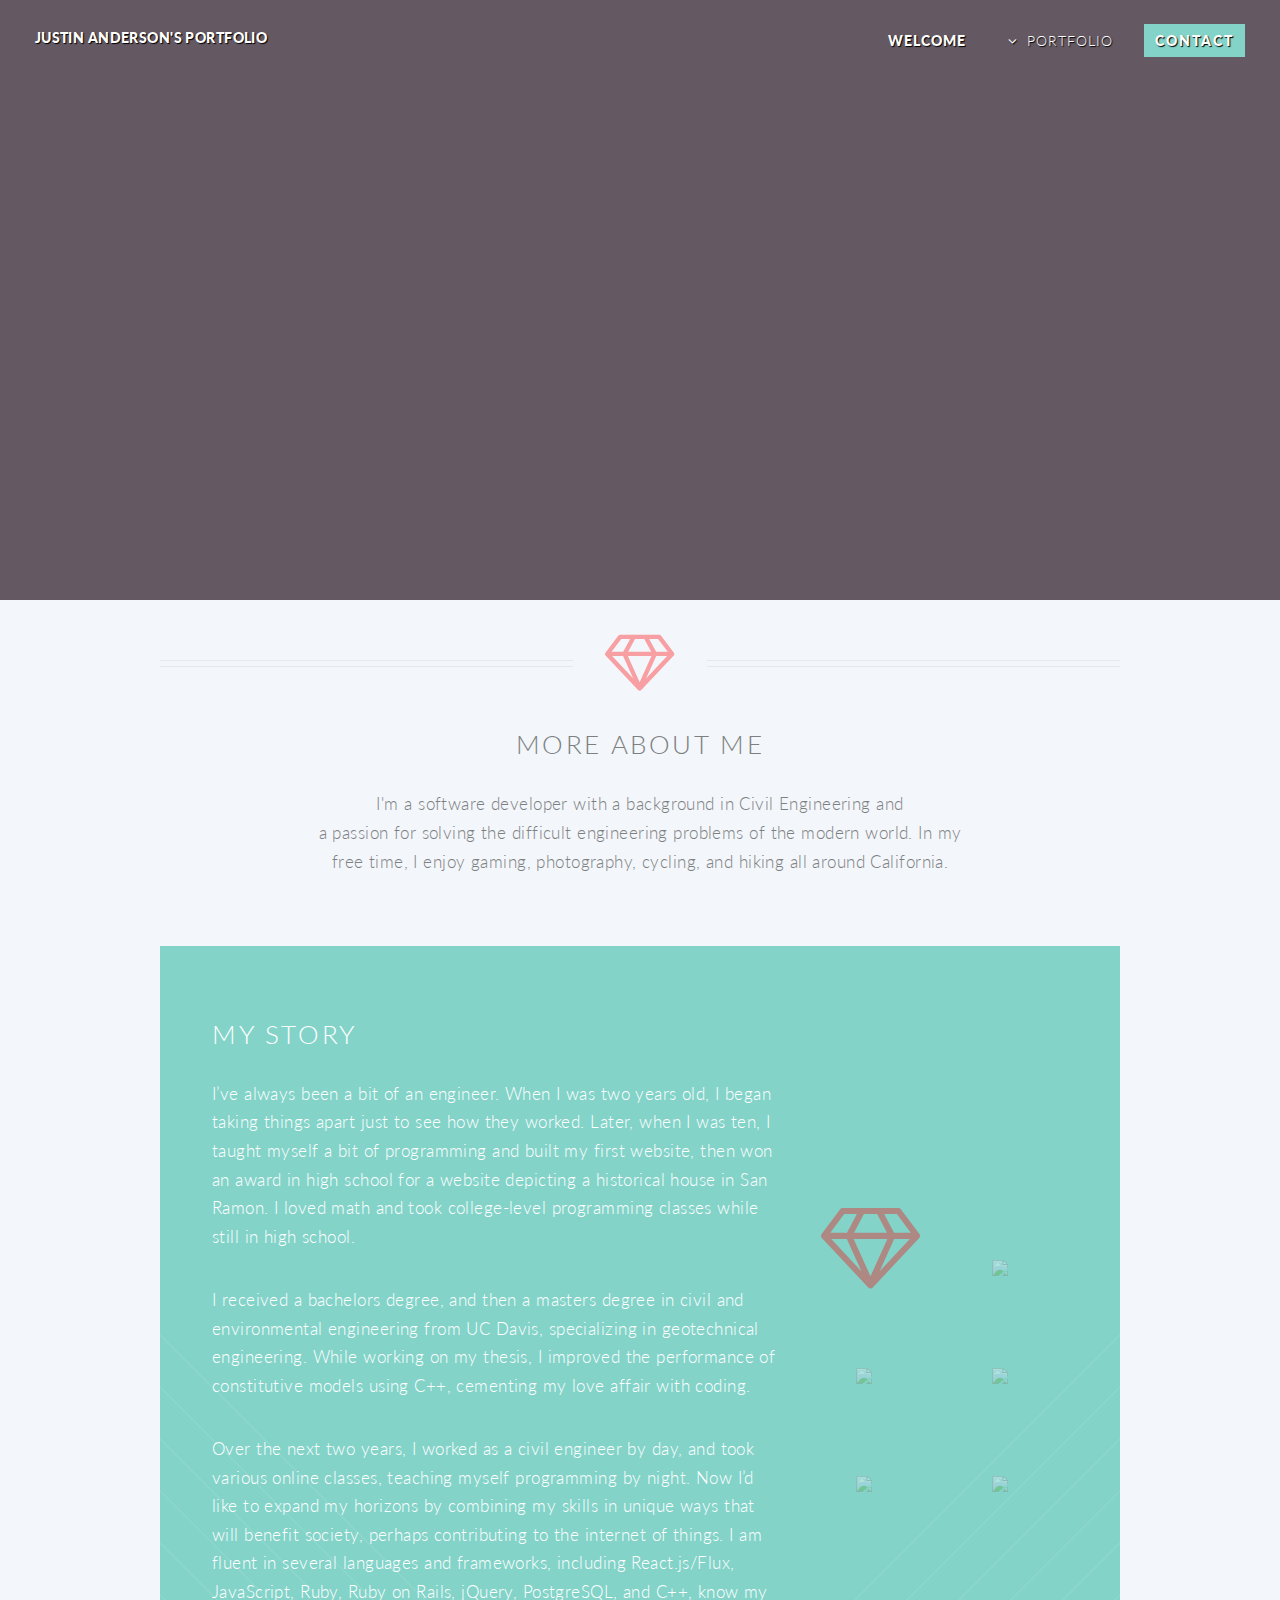
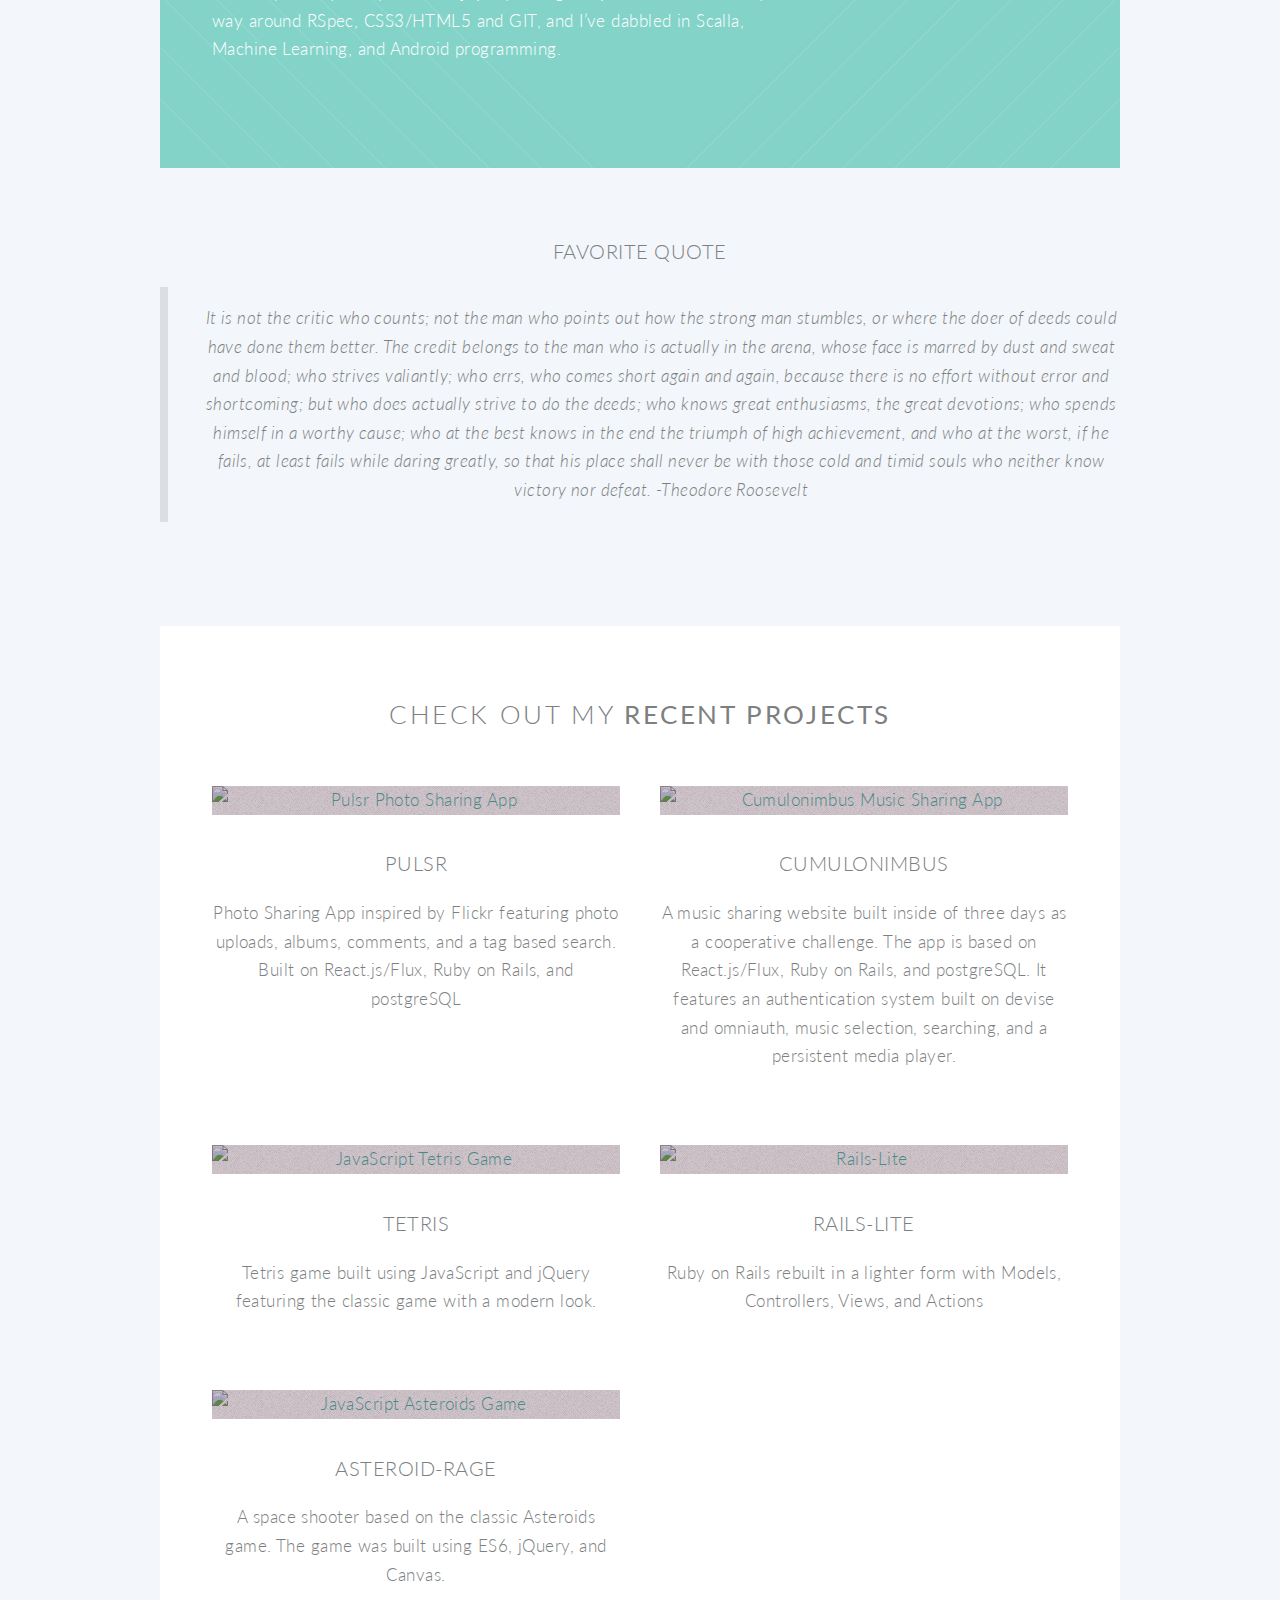
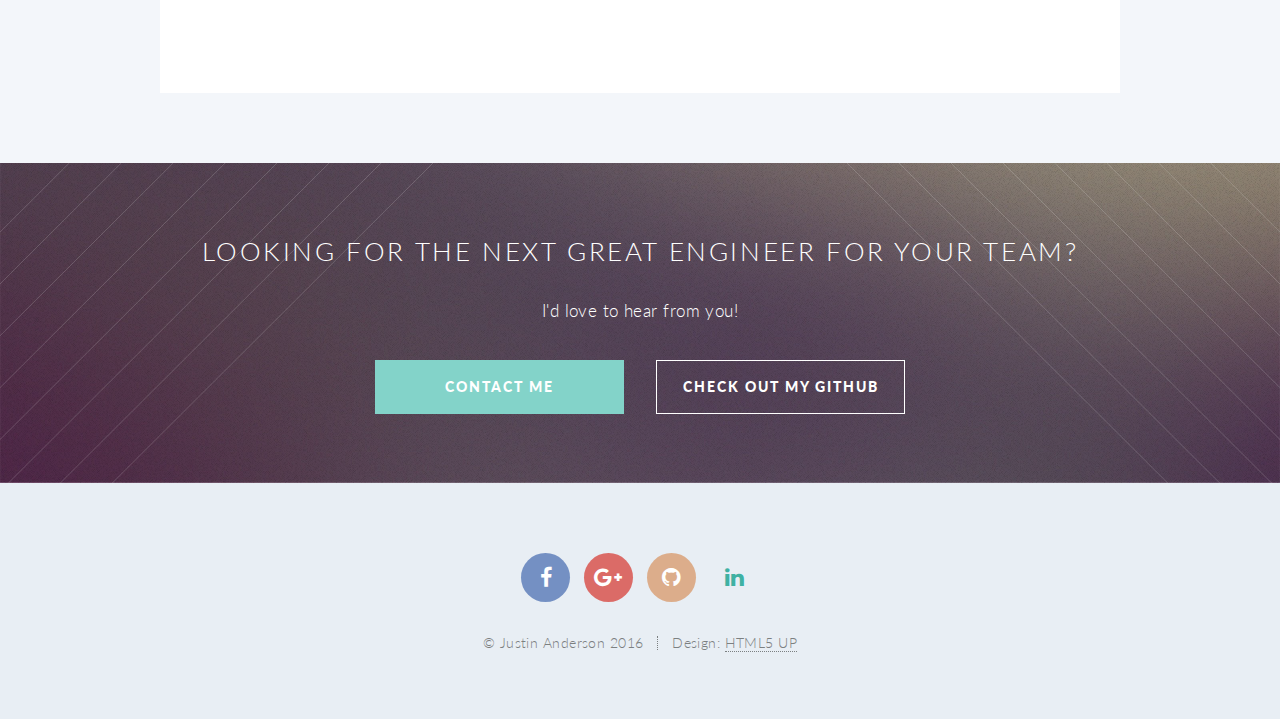
==== index.html @ 77f62515 "initial commit" ====
<!DOCTYPE HTML>
<!--
	Twenty by HTML5 UP
	html5up.net | @ajlkn
	Free for personal and commercial use under the CCA 3.0 license (html5up.net/license)
-->
<html>
	<head>
		<title>Justin Anderson's Portfolio</title>
		<meta charset="utf-8" />
		<meta name="viewport" content="width=device-width, initial-scale=1" />
		<!--[if lte IE 8]><script src="assets/js/ie/html5shiv.js"></script><![endif]-->
		<link rel="stylesheet" href="assets/css/main.css" />
		<!--[if lte IE 8]><link rel="stylesheet" href="assets/css/ie8.css" /><![endif]-->
		<!--[if lte IE 9]><link rel="stylesheet" href="assets/css/ie9.css" /><![endif]-->
	</head>
	<body class="index">
		<div id="page-wrapper">

			<!-- Header -->
				<header id="header" class="alt">
					<h1 id="logo"><a href="index.html">Justin Anderson's Portfolio</a></h1>
					<nav id="nav">
						<ul>
							<li class="current"><a href="index.html">Welcome</a></li>
							<li class="submenu">
								<a href="#">Portfolio</a>
								<ul>
									<li><a class="scrolly" href="#about-me">About Me</a></li>
									<li><a class="scrolly" href="#projects">My Projects</a></li>
								</ul>
							</li>
							<li><a href="contact.html" class="button special">Contact</a></li>
						</ul>
					</nav>
				</header>

			<!-- Banner -->
				<section id="banner">

					<!--
						".inner" is set up as an inline-block so it automatically expands
						in both directions to fit whatever's inside it. This means it won't
						automatically wrap lines, so be sure to use line breaks where
						appropriate (<br />).
					-->
					<div class="inner">

						<header>
							<h2>JUSTIN ANDERSON</h2>
						</header>
						<ul>
							<li>Software Developer</li>
							<li>Lifelong Learner and Explorer</li>
							<li>Curious Engineer</li>
						</ul>
						<footer>
							<ul class="buttons vertical">
								<li><a href="#about-me" class="button fit scrolly">About Me</a></li>
							</ul>
						</footer>

					</div>

				</section>

			<!-- Main -->
				<article id="about-me">

					<header class="special container">
						<span class="icon fa-diamond"></span>
						<h2>More About Me</h2>
						<p>I'm a software developer with a background in Civil Engineering and
						<br />
						a passion for solving the difficult engineering problems of the modern world. In my
						<br />
						free time, I enjoy gaming, photography, cycling, and hiking all around California.
					</header>

					<!-- One -->
						<section class="wrapper style2 container special-alt">
							<div class="row 50% story-container">
								<div class="8u 12u(narrower)">

									<header>
										<h2>My Story</h2>
									</header>
									<p>I’ve always been a bit of an engineer.  When I was two years old,
										I began taking things apart just to see how they worked.
										Later, when I was ten, I taught myself a bit of programming and built
										my first website, then won an award in high school for a website depicting a
										historical house in San Ramon.  I loved math and took college-level
										programming classes while still in high school.</p>
										<p>I received a bachelors degree, and then a masters degree in civil
										and environmental engineering from UC Davis, specializing in
										geotechnical engineering.  While working on my thesis, I improved
										the performance of constitutive models using C++, cementing
										my love affair with coding.</p>
										<p>Over the next two years, I worked as a civil engineer by day,
										and took various online classes, teaching myself programming by night.
										Now I’d like to expand my horizons by combining my skills in unique
										ways that will benefit society, perhaps contributing to the internet of things.
										I am fluent in several languages and frameworks, including React.js/Flux,
										JavaScript, Ruby, Ruby on Rails, jQuery, PostgreSQL, and C++, know my way around
										RSpec, CSS3/HTML5 and GIT, and I’ve dabbled in Scalla, Machine Learning, and
										Android programming.</p>

								</div>
								<div class="4u 12u(narrower) important(narrower)">

									<ul class="featured-icons">
										<li>
											<span class="icon-overlay"><p>Ruby</p></span>
											<span class="icon fa-diamond"><span class="label">Ruby</span></span></li>
										<li>
											<span class="icon-overlay"><p>Ruby on Rails</p></span>
											<span class="icon"><img class="ruby-on-rails" src="http://res.cloudinary.com/pulsr/image/upload/v1470074372/Personal%20Site/icon_rails.png"></span></span></li>
										<li>
											<span class="icon-overlay"><p>React</p></span>
											<span class="icon"><img class="ruby-on-rails" src="http://res.cloudinary.com/pulsr/image/upload/v1470075971/Personal%20Site/logo.svg"></span></span></li>
										<li>
											<span class="icon-overlay"><p>JavaScript</p></span>
											<span class="icon"><img class="ruby-on-rails" src="http://res.cloudinary.com/pulsr/image/upload/v1470075950/Personal%20Site/javascript-icon-59b52f096f36f476bbdfac982a25240583d483b1157b76771e59077025f62d38.png"></span></span></li>
										<li>
											<span class="icon-overlay"><p>jQuery</p></span>
											<span class="icon"><img class="ruby-on-rails" src="http://res.cloudinary.com/pulsr/image/upload/v1470075914/Personal%20Site/jquery-icon.png"></span></span></li>
											<li>
												<span class="icon-overlay"><p>postgreSQL</p></span>
												<span class="icon"><img class="ruby-on-rails" src="http://res.cloudinary.com/pulsr/image/upload/v1470075870/Personal%20Site/541006.gif"></span></span></li>
									</ul>

								</div>
							</div>
						</section>

					<!-- Two -->
						<section class="wrapper style1 container special">
							<div class="row">

									<section>
										<header>
											<h3>Favorite Quote</h3>
										</header>
										<blockquote>It is not the critic who counts; not the man who
											 points out how the strong man stumbles, or where the doer
											 of deeds could have done them better. The credit belongs
											 to the man who is actually in the arena, whose face is
											 marred by dust and sweat and blood; who strives valiantly;
											 who errs, who comes short again and again, because there
											 is no effort without error and shortcoming; but who does
											 actually strive to do the deeds; who knows great enthusiasms,
											 the great devotions; who spends himself in a worthy cause;
											 who at the best knows in the end the triumph of high achievement,
											 and who at the worst, if he fails, at least fails while
											 daring greatly, so that his place shall never be with those
											 cold and timid souls who neither know victory nor defeat.

											<cite>-Theodore Roosevelt</cite>
										</blockquote>

									</section>


							</div>
						</section>

					<!-- Three -->
						<section id="projects" class="wrapper style3 container special">

							<header class="major">
								<h2>Check out my <strong>recent projects</strong></h2>
							</header>

							<div class="row">
								<div class="6u 12u(narrower)">

									<section>
										<a href="http://pulsr.herokuapp.com/" class="image featured"><img src="http://res.cloudinary.com/pulsr/image/upload/c_scale,h_410/v1470076451/Personal%20Site/Screen_Shot_2016-08-01_at_11.32.45_AM.png" alt="Pulsr Photo Sharing App" /></a>
										<header>
											<h3>Pulsr</h3>
										</header>
										<p>Photo Sharing App inspired by Flickr featuring photo uploads, albums, comments, and a tag based search. Built on React.js/Flux, Ruby on Rails, and postgreSQL</p>
									</section>

								</div>
								<div class="6u 12u(narrower)">

									<section>
										<a href="http://www.cumulonimbus.tech/" class="image featured"><img src="http://res.cloudinary.com/pulsr/image/upload/c_scale,h_410/v1470078087/Personal%20Site/Screen_Shot_2016-08-01_at_12.00.11_PM.png" alt="Cumulonimbus Music Sharing App" /></a>
										<header>
											<h3>Cumulonimbus</h3>
										</header>
										<p>A music sharing website built inside of three days as a cooperative challenge.  The app is based on React.js/Flux, Ruby on Rails, and postgreSQL.  It features an authentication system built on devise and omniauth, music selection, searching, and a persistent media player.</p>
									</section>

								</div>

							</div>
							<div class="row">
								<div class="6u 12u(narrower)">

									<section>
										<a href="https://m2kanderson.github.io/Tetris/" class="image featured"><img src="http://res.cloudinary.com/pulsr/image/upload/c_scale,h_410/v1470076929/Personal%20Site/Screen_Shot_2016-08-01_at_11.41.10_AM.png" alt="JavaScript Tetris Game" /></a>
										<header>
											<h3>Tetris</h3>
										</header>
										<p>Tetris game built using JavaScript and jQuery featuring the classic game with a modern look.</p>
									</section>

								</div>
								<div class="6u 12u(narrower)">

									<section>
										<a href="https://github.com/M2kanderson/Rails-Lite" class="image featured"><img src="http://res.cloudinary.com/pulsr/image/upload/c_scale,h_410,w_620/v1473389525/Personal%20Site/Screen_Shot_2016-09-08_at_7.50.32_PM.png" alt="Rails-Lite" /></a>
										<header>
											<h3>Rails-Lite</h3>
										</header>
										<p>Ruby on Rails rebuilt in a lighter form with Models, Controllers, Views, and Actions</p>
									</section>

								</div>


							</div>

							<div class="row">

								<div class="6u 12u(narrower)">

									<section>
										<a href="https://m2kanderson.github.io/Asteroid-Rage" class="image featured"><img src="http://res.cloudinary.com/pulsr/image/upload/c_scale,h_410/v1473390303/Personal%20Site/asteroids.png" alt="JavaScript Asteroids Game" /></a>
										<header>
											<h3>Asteroid-Rage</h3>
										</header>
										<p>A space shooter based on the classic Asteroids game. The game was built using ES6, jQuery, and Canvas.</p>
									</section>

								</div>

							</div>

						</section>

				</article>

			<!-- CTA -->
				<section id="cta">

					<header>
						<h2>Looking for the next great engineer for your team?</h2>
						<p>I'd love to hear from you!</p>
					</header>
					<footer>
						<ul class="buttons">
							<li><a href="./contact.html" class="button special">Contact Me</a></li>
							<li><a href="https://github.com/M2kanderson" class="button">Check Out My Github</a></li>
						</ul>
					</footer>

				</section>

			<!-- Footer -->
				<footer id="footer">

					<ul class="icons">
						<!-- <li><a href="#" class="icon circle fa-twitter"><span class="label">Twitter</span></a></li> -->
						<li><a href="https://www.facebook.com/justin.anderson.3158652" class="icon circle fa-facebook"><span class="label">Facebook</span></a></li>
						<li><a href="https://plus.google.com/111737836846946745807" class="icon circle fa-google-plus"><span class="label">Google+</span></a></li>
						<li><a href="https://github.com/M2kanderson" class="icon circle fa-github"><span class="label">Github</span></a></li>
						<li><a href="https://www.linkedin.com/in/justin-anderson-ba312b76" class="icon circle fa-linkedin"><span class="label">LinkedIn</span></a></li>
					</ul>

					<ul class="copyright">
						<li>&copy; Justin Anderson 2016</li><li>Design: <a href="http://html5up.net">HTML5 UP</a></li>
					</ul>

				</footer>

		</div>

		<!-- Scripts -->
			<script src="assets/js/jquery.min.js"></script>
			<script src="assets/js/jquery.dropotron.min.js"></script>
			<script src="assets/js/jquery.scrolly.min.js"></script>
			<script src="assets/js/jquery.scrollgress.min.js"></script>
			<script src="assets/js/skel.min.js"></script>
			<script src="assets/js/util.js"></script>
			<!--[if lte IE 8]><script src="assets/js/ie/respond.min.js"></script><![endif]-->
			<script src="assets/js/main.js"></script>

	</body>
</html>
---- assets/css/main.css ----
@import url("font-awesome.min.css");
@import url("http://fonts.googleapis.com/css?family=Lato:300,400,900");

/*
	Twenty by HTML5 UP
	html5up.net | @ajlkn
	Free for personal and commercial use under the CCA 3.0 license (html5up.net/license)
*/

/* Reset */

	html, body, div, span, applet, object, iframe, h1, h2, h3, h4, h5, h6, p, blockquote, pre, a, abbr, acronym, address, big, cite, code, del, dfn, em, img, ins, kbd, q, s, samp, small, strike, strong, sub, sup, tt, var, b, u, i, center, dl, dt, dd, ol, ul, li, fieldset, form, label, legend, table, caption, tbody, tfoot, thead, tr, th, td, article, aside, canvas, details, embed, figure, figcaption, footer, header, hgroup, menu, nav, output, ruby, section, summary, time, mark, audio, video {
		margin: 0;
		padding: 0;
		border: 0;
		font-size: 100%;
		font: inherit;
		vertical-align: baseline;
	}

	article, aside, details, figcaption, figure, footer, header, hgroup, menu, nav, section {
		display: block;
	}

	body {
		line-height: 1;
	}

	ol, ul {
		list-style: none;
	}

	blockquote, q {
		quotes: none;
	}

	blockquote:before, blockquote:after, q:before, q:after {
		content: '';
		content: none;
	}

	table {
		border-collapse: collapse;
		border-spacing: 0;
	}

	body {
		-webkit-text-size-adjust: none;
	}

/* Box Model */

	*, *:before, *:after {
		-moz-box-sizing: border-box;
		-webkit-box-sizing: border-box;
		box-sizing: border-box;
	}

/* Containers */

	.container {
		margin-left: auto;
		margin-right: auto;
	}

	.container.\31 25\25 {
		width: 100%;
		max-width: 1750px;
		min-width: 1400px;
	}

	.container.\37 5\25 {
		width: 1050px;
	}

	.container.\35 0\25 {
		width: 700px;
	}

	.container.\32 5\25 {
		width: 350px;
	}

	.container {
		width: 1400px;
	}

	.story-container{
		display: flex;
		align-items: center;
	}

	@media screen and (max-width: 1680px) {

		.container.\31 25\25 {
			width: 100%;
			max-width: 1500px;
			min-width: 1200px;
		}

		.container.\37 5\25 {
			width: 900px;
		}

		.container.\35 0\25 {
			width: 600px;
		}

		.container.\32 5\25 {
			width: 300px;
		}

		.container {
			width: 1200px;
		}

	}

	@media screen and (max-width: 1280px) {

		.container.\31 25\25 {
			width: 100%;
			max-width: 1200px;
			min-width: 960px;
		}

		.container.\37 5\25 {
			width: 720px;
		}

		.container.\35 0\25 {
			width: 480px;
		}

		.container.\32 5\25 {
			width: 240px;
		}

		.container {
			width: 960px;
		}

	}

	@media screen and (max-width: 980px) {

		.container.\31 25\25 {
			width: 100%;
			max-width: 118.75%;
			min-width: 95%;
		}

		.container.\37 5\25 {
			width: 71.25%;
		}

		.container.\35 0\25 {
			width: 47.5%;
		}

		.container.\32 5\25 {
			width: 23.75%;
		}

		.container {
			width: 95%;
		}

	}

	@media screen and (max-width: 840px) {

		.container.\31 25\25 {
			width: 100%;
			max-width: 118.75%;
			min-width: 95%;
		}

		.container.\37 5\25 {
			width: 71.25%;
		}

		.container.\35 0\25 {
			width: 47.5%;
		}

		.container.\32 5\25 {
			width: 23.75%;
		}

		.container {
			width: 95% !important;
		}

		.story-container{
			display: block;
		}

	}

	@media screen and (max-width: 736px) {

		.container.\31 25\25 {
			width: 100%;
			max-width: 125%;
			min-width: 100%;
		}

		.container.\37 5\25 {
			width: 75%;
		}

		.container.\35 0\25 {
			width: 50%;
		}

		.container.\32 5\25 {
			width: 25%;
		}

		.container {
			width: 100% !important;
		}
		.story-container{
			display: block;
		}

	}

/* Grid */

	.row {
		border-bottom: solid 1px transparent;
		-moz-box-sizing: border-box;
		-webkit-box-sizing: border-box;
		box-sizing: border-box;
	}

	.row > * {
		float: left;
		-moz-box-sizing: border-box;
		-webkit-box-sizing: border-box;
		box-sizing: border-box;
	}

	.row:after, .row:before {
		content: '';
		display: block;
		clear: both;
		height: 0;
	}

	.row.uniform > * > :first-child {
		margin-top: 0;
	}

	.row.uniform > * > :last-child {
		margin-bottom: 0;
	}

	.row.\30 \25 > * {
		padding: 0px 0 0 0px;
	}

	.row.\30 \25 {
		margin: 0px 0 -1px 0px;
	}

	.row.uniform.\30 \25 > * {
		padding: 0px 0 0 0px;
	}

	.row.uniform.\30 \25 {
		margin: 0px 0 -1px 0px;
	}

	.row > * {
		padding: 50px 0 0 50px;
	}

	.row {
		margin: -50px 0 -1px -50px;
	}

	.row.uniform > * {
		padding: 50px 0 0 50px;
	}

	.row.uniform {
		margin: -50px 0 -1px -50px;
	}

	.row.\32 00\25 > * {
		padding: 100px 0 0 100px;
	}

	.row.\32 00\25 {
		margin: -100px 0 -1px -100px;
	}

	.row.uniform.\32 00\25 > * {
		padding: 100px 0 0 100px;
	}

	.row.uniform.\32 00\25 {
		margin: -100px 0 -1px -100px;
	}

	.row.\31 50\25 > * {
		padding: 75px 0 0 75px;
	}

	.row.\31 50\25 {
		margin: -75px 0 -1px -75px;
	}

	.row.uniform.\31 50\25 > * {
		padding: 75px 0 0 75px;
	}

	.row.uniform.\31 50\25 {
		margin: -75px 0 -1px -75px;
	}

	.row.\35 0\25 > * {
		padding: 25px 0 0 25px;
	}

	.row.\35 0\25 {
		margin: -25px 0 -1px -25px;
	}

	.row.uniform.\35 0\25 > * {
		padding: 25px 0 0 25px;
	}

	.row.uniform.\35 0\25 {
		margin: -25px 0 -1px -25px;
	}

	.row.\32 5\25 > * {
		padding: 12.5px 0 0 12.5px;
	}

	.row.\32 5\25 {
		margin: -12.5px 0 -1px -12.5px;
	}

	.row.uniform.\32 5\25 > * {
		padding: 12.5px 0 0 12.5px;
	}

	.row.uniform.\32 5\25 {
		margin: -12.5px 0 -1px -12.5px;
	}

	.\31 2u, .\31 2u\24 {
		width: 100%;
		clear: none;
		margin-left: 0;
	}

	.\31 1u, .\31 1u\24 {
		width: 91.6666666667%;
		clear: none;
		margin-left: 0;
	}

	.\31 0u, .\31 0u\24 {
		width: 83.3333333333%;
		clear: none;
		margin-left: 0;
	}

	.\39 u, .\39 u\24 {
		width: 75%;
		clear: none;
		margin-left: 0;
	}

	.\38 u, .\38 u\24 {
		width: 66.6666666667%;
		clear: none;
		margin-left: 0;
	}

	.\37 u, .\37 u\24 {
		width: 58.3333333333%;
		clear: none;
		margin-left: 0;
	}

	.\36 u, .\36 u\24 {
		width: 50%;
		clear: none;
		margin-left: 0;
	}

	.\35 u, .\35 u\24 {
		width: 41.6666666667%;
		clear: none;
		margin-left: 0;
	}

	.\34 u, .\34 u\24 {
		width: 33.3333333333%;
		clear: none;
		margin-left: 0;
	}

	.\33 u, .\33 u\24 {
		width: 25%;
		clear: none;
		margin-left: 0;
	}

	.\32 u, .\32 u\24 {
		width: 16.6666666667%;
		clear: none;
		margin-left: 0;
	}

	.\31 u, .\31 u\24 {
		width: 8.3333333333%;
		clear: none;
		margin-left: 0;
	}

	.\31 2u\24 + *,
	.\31 1u\24 + *,
	.\31 0u\24 + *,
	.\39 u\24 + *,
	.\38 u\24 + *,
	.\37 u\24 + *,
	.\36 u\24 + *,
	.\35 u\24 + *,
	.\34 u\24 + *,
	.\33 u\24 + *,
	.\32 u\24 + *,
	.\31 u\24 + * {
		clear: left;
	}

	.\-11u {
		margin-left: 91.66667%;
	}

	.\-10u {
		margin-left: 83.33333%;
	}

	.\-9u {
		margin-left: 75%;
	}

	.\-8u {
		margin-left: 66.66667%;
	}

	.\-7u {
		margin-left: 58.33333%;
	}

	.\-6u {
		margin-left: 50%;
	}

	.\-5u {
		margin-left: 41.66667%;
	}

	.\-4u {
		margin-left: 33.33333%;
	}

	.\-3u {
		margin-left: 25%;
	}

	.\-2u {
		margin-left: 16.66667%;
	}

	.\-1u {
		margin-left: 8.33333%;
	}

	@media screen and (max-width: 1680px) {

		.row > * {
			padding: 40px 0 0 40px;
		}

		.row {
			margin: -40px 0 -1px -40px;
		}

		.row.uniform > * {
			padding: 40px 0 0 40px;
		}

		.row.uniform {
			margin: -40px 0 -1px -40px;
		}

		.row.\32 00\25 > * {
			padding: 80px 0 0 80px;
		}

		.row.\32 00\25 {
			margin: -80px 0 -1px -80px;
		}

		.row.uniform.\32 00\25 > * {
			padding: 80px 0 0 80px;
		}

		.row.uniform.\32 00\25 {
			margin: -80px 0 -1px -80px;
		}

		.row.\31 50\25 > * {
			padding: 60px 0 0 60px;
		}

		.row.\31 50\25 {
			margin: -60px 0 -1px -60px;
		}

		.row.uniform.\31 50\25 > * {
			padding: 60px 0 0 60px;
		}

		.row.uniform.\31 50\25 {
			margin: -60px 0 -1px -60px;
		}

		.row.\35 0\25 > * {
			padding: 20px 0 0 20px;
		}

		.row.\35 0\25 {
			margin: -20px 0 -1px -20px;
		}

		.row.uniform.\35 0\25 > * {
			padding: 20px 0 0 20px;
		}

		.row.uniform.\35 0\25 {
			margin: -20px 0 -1px -20px;
		}

		.row.\32 5\25 > * {
			padding: 10px 0 0 10px;
		}

		.row.\32 5\25 {
			margin: -10px 0 -1px -10px;
		}

		.row.uniform.\32 5\25 > * {
			padding: 10px 0 0 10px;
		}

		.row.uniform.\32 5\25 {
			margin: -10px 0 -1px -10px;
		}

		.\31 2u\28wide\29, .\31 2u\24\28wide\29 {
			width: 100%;
			clear: none;
			margin-left: 0;
		}

		.\31 1u\28wide\29, .\31 1u\24\28wide\29 {
			width: 91.6666666667%;
			clear: none;
			margin-left: 0;
		}

		.\31 0u\28wide\29, .\31 0u\24\28wide\29 {
			width: 83.3333333333%;
			clear: none;
			margin-left: 0;
		}

		.\39 u\28wide\29, .\39 u\24\28wide\29 {
			width: 75%;
			clear: none;
			margin-left: 0;
		}

		.\38 u\28wide\29, .\38 u\24\28wide\29 {
			width: 66.6666666667%;
			clear: none;
			margin-left: 0;
		}

		.\37 u\28wide\29, .\37 u\24\28wide\29 {
			width: 58.3333333333%;
			clear: none;
			margin-left: 0;
		}

		.\36 u\28wide\29, .\36 u\24\28wide\29 {
			width: 50%;
			clear: none;
			margin-left: 0;
		}

		.\35 u\28wide\29, .\35 u\24\28wide\29 {
			width: 41.6666666667%;
			clear: none;
			margin-left: 0;
		}

		.\34 u\28wide\29, .\34 u\24\28wide\29 {
			width: 33.3333333333%;
			clear: none;
			margin-left: 0;
		}

		.\33 u\28wide\29, .\33 u\24\28wide\29 {
			width: 25%;
			clear: none;
			margin-left: 0;
		}

		.\32 u\28wide\29, .\32 u\24\28wide\29 {
			width: 16.6666666667%;
			clear: none;
			margin-left: 0;
		}

		.\31 u\28wide\29, .\31 u\24\28wide\29 {
			width: 8.3333333333%;
			clear: none;
			margin-left: 0;
		}

		.\31 2u\24\28wide\29 + *,
		.\31 1u\24\28wide\29 + *,
		.\31 0u\24\28wide\29 + *,
		.\39 u\24\28wide\29 + *,
		.\38 u\24\28wide\29 + *,
		.\37 u\24\28wide\29 + *,
		.\36 u\24\28wide\29 + *,
		.\35 u\24\28wide\29 + *,
		.\34 u\24\28wide\29 + *,
		.\33 u\24\28wide\29 + *,
		.\32 u\24\28wide\29 + *,
		.\31 u\24\28wide\29 + * {
			clear: left;
		}

		.\-11u\28wide\29 {
			margin-left: 91.66667%;
		}

		.\-10u\28wide\29 {
			margin-left: 83.33333%;
		}

		.\-9u\28wide\29 {
			margin-left: 75%;
		}

		.\-8u\28wide\29 {
			margin-left: 66.66667%;
		}

		.\-7u\28wide\29 {
			margin-left: 58.33333%;
		}

		.\-6u\28wide\29 {
			margin-left: 50%;
		}

		.\-5u\28wide\29 {
			margin-left: 41.66667%;
		}

		.\-4u\28wide\29 {
			margin-left: 33.33333%;
		}

		.\-3u\28wide\29 {
			margin-left: 25%;
		}

		.\-2u\28wide\29 {
			margin-left: 16.66667%;
		}

		.\-1u\28wide\29 {
			margin-left: 8.33333%;
		}

	}

	@media screen and (max-width: 1280px) {

		.row > * {
			padding: 40px 0 0 40px;
		}

		.row {
			margin: -40px 0 -1px -40px;
		}

		.row.uniform > * {
			padding: 40px 0 0 40px;
		}

		.row.uniform {
			margin: -40px 0 -1px -40px;
		}

		.row.\32 00\25 > * {
			padding: 80px 0 0 80px;
		}

		.row.\32 00\25 {
			margin: -80px 0 -1px -80px;
		}

		.row.uniform.\32 00\25 > * {
			padding: 80px 0 0 80px;
		}

		.row.uniform.\32 00\25 {
			margin: -80px 0 -1px -80px;
		}

		.row.\31 50\25 > * {
			padding: 60px 0 0 60px;
		}

		.row.\31 50\25 {
			margin: -60px 0 -1px -60px;
		}

		.row.uniform.\31 50\25 > * {
			padding: 60px 0 0 60px;
		}

		.row.uniform.\31 50\25 {
			margin: -60px 0 -1px -60px;
		}

		.row.\35 0\25 > * {
			padding: 20px 0 0 20px;
		}

		.row.\35 0\25 {
			margin: -20px 0 -1px -20px;
		}

		.row.uniform.\35 0\25 > * {
			padding: 20px 0 0 20px;
		}

		.row.uniform.\35 0\25 {
			margin: -20px 0 -1px -20px;
		}

		.row.\32 5\25 > * {
			padding: 10px 0 0 10px;
		}

		.row.\32 5\25 {
			margin: -10px 0 -1px -10px;
		}

		.row.uniform.\32 5\25 > * {
			padding: 10px 0 0 10px;
		}

		.row.uniform.\32 5\25 {
			margin: -10px 0 -1px -10px;
		}

		.\31 2u\28normal\29, .\31 2u\24\28normal\29 {
			width: 100%;
			clear: none;
			margin-left: 0;
		}

		.\31 1u\28normal\29, .\31 1u\24\28normal\29 {
			width: 91.6666666667%;
			clear: none;
			margin-left: 0;
		}

		.\31 0u\28normal\29, .\31 0u\24\28normal\29 {
			width: 83.3333333333%;
			clear: none;
			margin-left: 0;
		}

		.\39 u\28normal\29, .\39 u\24\28normal\29 {
			width: 75%;
			clear: none;
			margin-left: 0;
		}

		.\38 u\28normal\29, .\38 u\24\28normal\29 {
			width: 66.6666666667%;
			clear: none;
			margin-left: 0;
		}

		.\37 u\28normal\29, .\37 u\24\28normal\29 {
			width: 58.3333333333%;
			clear: none;
			margin-left: 0;
		}

		.\36 u\28normal\29, .\36 u\24\28normal\29 {
			width: 50%;
			clear: none;
			margin-left: 0;
		}

		.\35 u\28normal\29, .\35 u\24\28normal\29 {
			width: 41.6666666667%;
			clear: none;
			margin-left: 0;
		}

		.\34 u\28normal\29, .\34 u\24\28normal\29 {
			width: 33.3333333333%;
			clear: none;
			margin-left: 0;
		}

		.\33 u\28normal\29, .\33 u\24\28normal\29 {
			width: 25%;
			clear: none;
			margin-left: 0;
		}

		.\32 u\28normal\29, .\32 u\24\28normal\29 {
			width: 16.6666666667%;
			clear: none;
			margin-left: 0;
		}

		.\31 u\28normal\29, .\31 u\24\28normal\29 {
			width: 8.3333333333%;
			clear: none;
			margin-left: 0;
		}

		.\31 2u\24\28normal\29 + *,
		.\31 1u\24\28normal\29 + *,
		.\31 0u\24\28normal\29 + *,
		.\39 u\24\28normal\29 + *,
		.\38 u\24\28normal\29 + *,
		.\37 u\24\28normal\29 + *,
		.\36 u\24\28normal\29 + *,
		.\35 u\24\28normal\29 + *,
		.\34 u\24\28normal\29 + *,
		.\33 u\24\28normal\29 + *,
		.\32 u\24\28normal\29 + *,
		.\31 u\24\28normal\29 + * {
			clear: left;
		}

		.\-11u\28normal\29 {
			margin-left: 91.66667%;
		}

		.\-10u\28normal\29 {
			margin-left: 83.33333%;
		}

		.\-9u\28normal\29 {
			margin-left: 75%;
		}

		.\-8u\28normal\29 {
			margin-left: 66.66667%;
		}

		.\-7u\28normal\29 {
			margin-left: 58.33333%;
		}

		.\-6u\28normal\29 {
			margin-left: 50%;
		}

		.\-5u\28normal\29 {
			margin-left: 41.66667%;
		}

		.\-4u\28normal\29 {
			margin-left: 33.33333%;
		}

		.\-3u\28normal\29 {
			margin-left: 25%;
		}

		.\-2u\28normal\29 {
			margin-left: 16.66667%;
		}

		.\-1u\28normal\29 {
			margin-left: 8.33333%;
		}

	}

	@media screen and (max-width: 980px) {

		.row > * {
			padding: 30px 0 0 30px;
		}

		.row {
			margin: -30px 0 -1px -30px;
		}

		.row.uniform > * {
			padding: 30px 0 0 30px;
		}

		.row.uniform {
			margin: -30px 0 -1px -30px;
		}

		.row.\32 00\25 > * {
			padding: 60px 0 0 60px;
		}

		.row.\32 00\25 {
			margin: -60px 0 -1px -60px;
		}

		.row.uniform.\32 00\25 > * {
			padding: 60px 0 0 60px;
		}

		.row.uniform.\32 00\25 {
			margin: -60px 0 -1px -60px;
		}

		.row.\31 50\25 > * {
			padding: 45px 0 0 45px;
		}

		.row.\31 50\25 {
			margin: -45px 0 -1px -45px;
		}

		.row.uniform.\31 50\25 > * {
			padding: 45px 0 0 45px;
		}

		.row.uniform.\31 50\25 {
			margin: -45px 0 -1px -45px;
		}

		.row.\35 0\25 > * {
			padding: 15px 0 0 15px;
		}

		.row.\35 0\25 {
			margin: -15px 0 -1px -15px;
		}

		.row.uniform.\35 0\25 > * {
			padding: 15px 0 0 15px;
		}

		.row.uniform.\35 0\25 {
			margin: -15px 0 -1px -15px;
		}

		.row.\32 5\25 > * {
			padding: 7.5px 0 0 7.5px;
		}

		.row.\32 5\25 {
			margin: -7.5px 0 -1px -7.5px;
		}

		.row.uniform.\32 5\25 > * {
			padding: 7.5px 0 0 7.5px;
		}

		.row.uniform.\32 5\25 {
			margin: -7.5px 0 -1px -7.5px;
		}

		.\31 2u\28narrow\29, .\31 2u\24\28narrow\29 {
			width: 100%;
			clear: none;
			margin-left: 0;
		}

		.\31 1u\28narrow\29, .\31 1u\24\28narrow\29 {
			width: 91.6666666667%;
			clear: none;
			margin-left: 0;
		}

		.\31 0u\28narrow\29, .\31 0u\24\28narrow\29 {
			width: 83.3333333333%;
			clear: none;
			margin-left: 0;
		}

		.\39 u\28narrow\29, .\39 u\24\28narrow\29 {
			width: 75%;
			clear: none;
			margin-left: 0;
		}

		.\38 u\28narrow\29, .\38 u\24\28narrow\29 {
			width: 66.6666666667%;
			clear: none;
			margin-left: 0;
		}

		.\37 u\28narrow\29, .\37 u\24\28narrow\29 {
			width: 58.3333333333%;
			clear: none;
			margin-left: 0;
		}

		.\36 u\28narrow\29, .\36 u\24\28narrow\29 {
			width: 50%;
			clear: none;
			margin-left: 0;
		}

		.\35 u\28narrow\29, .\35 u\24\28narrow\29 {
			width: 41.6666666667%;
			clear: none;
			margin-left: 0;
		}

		.\34 u\28narrow\29, .\34 u\24\28narrow\29 {
			width: 33.3333333333%;
			clear: none;
			margin-left: 0;
		}

		.\33 u\28narrow\29, .\33 u\24\28narrow\29 {
			width: 25%;
			clear: none;
			margin-left: 0;
		}

		.\32 u\28narrow\29, .\32 u\24\28narrow\29 {
			width: 16.6666666667%;
			clear: none;
			margin-left: 0;
		}

		.\31 u\28narrow\29, .\31 u\24\28narrow\29 {
			width: 8.3333333333%;
			clear: none;
			margin-left: 0;
		}

		.\31 2u\24\28narrow\29 + *,
		.\31 1u\24\28narrow\29 + *,
		.\31 0u\24\28narrow\29 + *,
		.\39 u\24\28narrow\29 + *,
		.\38 u\24\28narrow\29 + *,
		.\37 u\24\28narrow\29 + *,
		.\36 u\24\28narrow\29 + *,
		.\35 u\24\28narrow\29 + *,
		.\34 u\24\28narrow\29 + *,
		.\33 u\24\28narrow\29 + *,
		.\32 u\24\28narrow\29 + *,
		.\31 u\24\28narrow\29 + * {
			clear: left;
		}

		.\-11u\28narrow\29 {
			margin-left: 91.66667%;
		}

		.\-10u\28narrow\29 {
			margin-left: 83.33333%;
		}

		.\-9u\28narrow\29 {
			margin-left: 75%;
		}

		.\-8u\28narrow\29 {
			margin-left: 66.66667%;
		}

		.\-7u\28narrow\29 {
			margin-left: 58.33333%;
		}

		.\-6u\28narrow\29 {
			margin-left: 50%;
		}

		.\-5u\28narrow\29 {
			margin-left: 41.66667%;
		}

		.\-4u\28narrow\29 {
			margin-left: 33.33333%;
		}

		.\-3u\28narrow\29 {
			margin-left: 25%;
		}

		.\-2u\28narrow\29 {
			margin-left: 16.66667%;
		}

		.\-1u\28narrow\29 {
			margin-left: 8.33333%;
		}

	}

	@media screen and (max-width: 840px) {

		.row > * {
			padding: 30px 0 0 30px;
		}

		.row {
			margin: -30px 0 -1px -30px;
		}

		.row.uniform > * {
			padding: 30px 0 0 30px;
		}

		.row.uniform {
			margin: -30px 0 -1px -30px;
		}

		.row.\32 00\25 > * {
			padding: 60px 0 0 60px;
		}

		.row.\32 00\25 {
			margin: -60px 0 -1px -60px;
		}

		.row.uniform.\32 00\25 > * {
			padding: 60px 0 0 60px;
		}

		.row.uniform.\32 00\25 {
			margin: -60px 0 -1px -60px;
		}

		.row.\31 50\25 > * {
			padding: 45px 0 0 45px;
		}

		.row.\31 50\25 {
			margin: -45px 0 -1px -45px;
		}

		.row.uniform.\31 50\25 > * {
			padding: 45px 0 0 45px;
		}

		.row.uniform.\31 50\25 {
			margin: -45px 0 -1px -45px;
		}

		.row.\35 0\25 > * {
			padding: 15px 0 0 15px;
		}

		.row.\35 0\25 {
			margin: -15px 0 -1px -15px;
		}

		.row.uniform.\35 0\25 > * {
			padding: 15px 0 0 15px;
		}

		.row.uniform.\35 0\25 {
			margin: -15px 0 -1px -15px;
		}

		.row.\32 5\25 > * {
			padding: 7.5px 0 0 7.5px;
		}

		.row.\32 5\25 {
			margin: -7.5px 0 -1px -7.5px;
		}

		.row.uniform.\32 5\25 > * {
			padding: 7.5px 0 0 7.5px;
		}

		.row.uniform.\32 5\25 {
			margin: -7.5px 0 -1px -7.5px;
		}

		.\31 2u\28narrower\29, .\31 2u\24\28narrower\29 {
			width: 100%;
			clear: none;
			margin-left: 0;
		}

		.\31 1u\28narrower\29, .\31 1u\24\28narrower\29 {
			width: 91.6666666667%;
			clear: none;
			margin-left: 0;
		}

		.\31 0u\28narrower\29, .\31 0u\24\28narrower\29 {
			width: 83.3333333333%;
			clear: none;
			margin-left: 0;
		}

		.\39 u\28narrower\29, .\39 u\24\28narrower\29 {
			width: 75%;
			clear: none;
			margin-left: 0;
		}

		.\38 u\28narrower\29, .\38 u\24\28narrower\29 {
			width: 66.6666666667%;
			clear: none;
			margin-left: 0;
		}

		.\37 u\28narrower\29, .\37 u\24\28narrower\29 {
			width: 58.3333333333%;
			clear: none;
			margin-left: 0;
		}

		.\36 u\28narrower\29, .\36 u\24\28narrower\29 {
			width: 50%;
			clear: none;
			margin-left: 0;
		}

		.\35 u\28narrower\29, .\35 u\24\28narrower\29 {
			width: 41.6666666667%;
			clear: none;
			margin-left: 0;
		}

		.\34 u\28narrower\29, .\34 u\24\28narrower\29 {
			width: 33.3333333333%;
			clear: none;
			margin-left: 0;
		}

		.\33 u\28narrower\29, .\33 u\24\28narrower\29 {
			width: 25%;
			clear: none;
			margin-left: 0;
		}

		.\32 u\28narrower\29, .\32 u\24\28narrower\29 {
			width: 16.6666666667%;
			clear: none;
			margin-left: 0;
		}

		.\31 u\28narrower\29, .\31 u\24\28narrower\29 {
			width: 8.3333333333%;
			clear: none;
			margin-left: 0;
		}

		.\31 2u\24\28narrower\29 + *,
		.\31 1u\24\28narrower\29 + *,
		.\31 0u\24\28narrower\29 + *,
		.\39 u\24\28narrower\29 + *,
		.\38 u\24\28narrower\29 + *,
		.\37 u\24\28narrower\29 + *,
		.\36 u\24\28narrower\29 + *,
		.\35 u\24\28narrower\29 + *,
		.\34 u\24\28narrower\29 + *,
		.\33 u\24\28narrower\29 + *,
		.\32 u\24\28narrower\29 + *,
		.\31 u\24\28narrower\29 + * {
			clear: left;
		}

		.\-11u\28narrower\29 {
			margin-left: 91.66667%;
		}

		.\-10u\28narrower\29 {
			margin-left: 83.33333%;
		}

		.\-9u\28narrower\29 {
			margin-left: 75%;
		}

		.\-8u\28narrower\29 {
			margin-left: 66.66667%;
		}

		.\-7u\28narrower\29 {
			margin-left: 58.33333%;
		}

		.\-6u\28narrower\29 {
			margin-left: 50%;
		}

		.\-5u\28narrower\29 {
			margin-left: 41.66667%;
		}

		.\-4u\28narrower\29 {
			margin-left: 33.33333%;
		}

		.\-3u\28narrower\29 {
			margin-left: 25%;
		}

		.\-2u\28narrower\29 {
			margin-left: 16.66667%;
		}

		.\-1u\28narrower\29 {
			margin-left: 8.33333%;
		}

	}

	@media screen and (max-width: 736px) {

		.row > * {
			padding: 30px 0 0 30px;
		}

		.row {
			margin: -30px 0 -1px -30px;
		}

		.row.uniform > * {
			padding: 30px 0 0 30px;
		}

		.row.uniform {
			margin: -30px 0 -1px -30px;
		}

		.row.\32 00\25 > * {
			padding: 60px 0 0 60px;
		}

		.row.\32 00\25 {
			margin: -60px 0 -1px -60px;
		}

		.row.uniform.\32 00\25 > * {
			padding: 60px 0 0 60px;
		}

		.row.uniform.\32 00\25 {
			margin: -60px 0 -1px -60px;
		}

		.row.\31 50\25 > * {
			padding: 45px 0 0 45px;
		}

		.row.\31 50\25 {
			margin: -45px 0 -1px -45px;
		}

		.row.uniform.\31 50\25 > * {
			padding: 45px 0 0 45px;
		}

		.row.uniform.\31 50\25 {
			margin: -45px 0 -1px -45px;
		}

		.row.\35 0\25 > * {
			padding: 15px 0 0 15px;
		}

		.row.\35 0\25 {
			margin: -15px 0 -1px -15px;
		}

		.row.uniform.\35 0\25 > * {
			padding: 15px 0 0 15px;
		}

		.row.uniform.\35 0\25 {
			margin: -15px 0 -1px -15px;
		}

		.row.\32 5\25 > * {
			padding: 7.5px 0 0 7.5px;
		}

		.row.\32 5\25 {
			margin: -7.5px 0 -1px -7.5px;
		}

		.row.uniform.\32 5\25 > * {
			padding: 7.5px 0 0 7.5px;
		}

		.row.uniform.\32 5\25 {
			margin: -7.5px 0 -1px -7.5px;
		}

		.\31 2u\28mobile\29, .\31 2u\24\28mobile\29 {
			width: 100%;
			clear: none;
			margin-left: 0;
		}

		.\31 1u\28mobile\29, .\31 1u\24\28mobile\29 {
			width: 91.6666666667%;
			clear: none;
			margin-left: 0;
		}

		.\31 0u\28mobile\29, .\31 0u\24\28mobile\29 {
			width: 83.3333333333%;
			clear: none;
			margin-left: 0;
		}

		.\39 u\28mobile\29, .\39 u\24\28mobile\29 {
			width: 75%;
			clear: none;
			margin-left: 0;
		}

		.\38 u\28mobile\29, .\38 u\24\28mobile\29 {
			width: 66.6666666667%;
			clear: none;
			margin-left: 0;
		}

		.\37 u\28mobile\29, .\37 u\24\28mobile\29 {
			width: 58.3333333333%;
			clear: none;
			margin-left: 0;
		}

		.\36 u\28mobile\29, .\36 u\24\28mobile\29 {
			width: 50%;
			clear: none;
			margin-left: 0;
		}

		.\35 u\28mobile\29, .\35 u\24\28mobile\29 {
			width: 41.6666666667%;
			clear: none;
			margin-left: 0;
		}

		.\34 u\28mobile\29, .\34 u\24\28mobile\29 {
			width: 33.3333333333%;
			clear: none;
			margin-left: 0;
		}

		.\33 u\28mobile\29, .\33 u\24\28mobile\29 {
			width: 25%;
			clear: none;
			margin-left: 0;
		}

		.\32 u\28mobile\29, .\32 u\24\28mobile\29 {
			width: 16.6666666667%;
			clear: none;
			margin-left: 0;
		}

		.\31 u\28mobile\29, .\31 u\24\28mobile\29 {
			width: 8.3333333333%;
			clear: none;
			margin-left: 0;
		}

		.\31 2u\24\28mobile\29 + *,
		.\31 1u\24\28mobile\29 + *,
		.\31 0u\24\28mobile\29 + *,
		.\39 u\24\28mobile\29 + *,
		.\38 u\24\28mobile\29 + *,
		.\37 u\24\28mobile\29 + *,
		.\36 u\24\28mobile\29 + *,
		.\35 u\24\28mobile\29 + *,
		.\34 u\24\28mobile\29 + *,
		.\33 u\24\28mobile\29 + *,
		.\32 u\24\28mobile\29 + *,
		.\31 u\24\28mobile\29 + * {
			clear: left;
		}

		.\-11u\28mobile\29 {
			margin-left: 91.66667%;
		}

		.\-10u\28mobile\29 {
			margin-left: 83.33333%;
		}

		.\-9u\28mobile\29 {
			margin-left: 75%;
		}

		.\-8u\28mobile\29 {
			margin-left: 66.66667%;
		}

		.\-7u\28mobile\29 {
			margin-left: 58.33333%;
		}

		.\-6u\28mobile\29 {
			margin-left: 50%;
		}

		.\-5u\28mobile\29 {
			margin-left: 41.66667%;
		}

		.\-4u\28mobile\29 {
			margin-left: 33.33333%;
		}

		.\-3u\28mobile\29 {
			margin-left: 25%;
		}

		.\-2u\28mobile\29 {
			margin-left: 16.66667%;
		}

		.\-1u\28mobile\29 {
			margin-left: 8.33333%;
		}

	}

/* Basic */

	body {
		background: #f3f6fa;
	}

		body.is-loading *, body.is-loading *:before, body.is-loading *:after {
			-moz-animation: none !important;
			-webkit-animation: none !important;
			-ms-animation: none !important;
			animation: none !important;
			-moz-transition: none !important;
			-webkit-transition: none !important;
			-ms-transition: none !important;
			transition: none !important;
		}

	body, input, select, textarea {
		color: #7c8081;
		font-family: 'Lato', sans-serif;
		font-size: 15pt;
		font-weight: 300;
		letter-spacing: 0.025em;
		line-height: 1.75em;
	}

	a {
		-moz-transition: color 0.2s ease-in-out, border-color 0.2s ease-in-out, background-color 0.2s ease-in-out;
		-webkit-transition: color 0.2s ease-in-out, border-color 0.2s ease-in-out, background-color 0.2s ease-in-out;
		-ms-transition: color 0.2s ease-in-out, border-color 0.2s ease-in-out, background-color 0.2s ease-in-out;
		transition: color 0.2s ease-in-out, border-color 0.2s ease-in-out, background-color 0.2s ease-in-out;
		color: #3fb1a3;
		text-decoration: none;
		border-bottom: dotted 1px;
	}

		a:hover {
			border-bottom-color: transparent;
		}

	strong, b {
		font-weight: 400;
	}

	p, ul, ol, dl, table, blockquote {
		margin: 0 0 2em 0;
	}

	h1, h2, h3, h4, h5, h6 {
		color: inherit;
		font-weight: 300;
		line-height: 1.75em;
		margin-bottom: 1em;
		text-transform: uppercase;
	}

		h1 a, h2 a, h3 a, h4 a, h5 a, h6 a {
			color: inherit;
			text-decoration: none;
			border: 0;
		}

	h2 {
		font-size: 1.5em;
		letter-spacing: 0.1em;
	}

	h3 {
		font-size: 1.15em;
		letter-spacing: 0.025em;
	}

	sub {
		font-size: 0.8em;
		position: relative;
		top: 0.5em;
	}

	sup {
		font-size: 0.8em;
		position: relative;
		top: -0.5em;
	}

	hr {
		border-top: solid 1px rgba(124, 128, 129, 0.2);
		border: 0;
		margin-bottom: 1.5em;
	}

	blockquote {
		border-left: solid 0.5em rgba(124, 128, 129, 0.2);
		font-style: italic;
		padding: 1em 0 1em 2em;
	}

/* Section/Article */

	section.special, article.special {
		text-align: center;
	}

	header.major {
		padding-bottom: 2em;
	}

	header.special {
		margin-bottom: 5em;
		padding-top: 7em;
		position: relative;
		text-align: center;
	}

		header.special:before, header.special:after {
			border-bottom: solid 1.5px;
			border-top: solid 1.5px;
			content: '';
			height: 7px;
			opacity: 0.1;
			position: absolute;
			top: 1.75em;
			width: 43%;
		}

		header.special:before {
			left: 0;
		}

		header.special:after {
			right: 0;
		}

		header.special h2 {
			margin-bottom: 0;
		}

		header.special h2 + p {
			margin-bottom: 0;
			padding-top: 1.5em;
		}

		header.special .icon {
			cursor: default;
			height: 7em;
			left: 0;
			position: absolute;
			text-align: center;
			top: 1em;
			width: 100%;
		}

			header.special .icon:before {
				font-size: 3.5em;
				opacity: 0.35;
			}

	footer > :last-child {
		margin-bottom: 0;
	}

	footer.major {
		padding-top: 3em;
	}

/* Form */

	input[type="text"],
	input[type="password"],
	input[type="email"],
	textarea {
		-moz-transition: background-color 0.2s ease-in-out, border-color 0.2s ease-in-out;
		-webkit-transition: background-color 0.2s ease-in-out, border-color 0.2s ease-in-out;
		-ms-transition: background-color 0.2s ease-in-out, border-color 0.2s ease-in-out;
		transition: background-color 0.2s ease-in-out, border-color 0.2s ease-in-out;
		-moz-appearance: none;
		-webkit-appearance: none;
		-ms-appearance: none;
		appearance: none;
		background: none;
		border: solid 1px rgba(124, 128, 129, 0.2);
		color: inherit;
		display: block;
		padding: 0.75em;
		text-decoration: none;
		width: 100%;
		outline: 0;
	}

		input[type="text"]:focus,
		input[type="password"]:focus,
		input[type="email"]:focus,
		textarea:focus {
			border-color: #83d3c9;
		}

	input[type="text"],
	input[type="password"],
	input[type="email"] {
		line-height: 1em;
	}

	::-webkit-input-placeholder {
		color: inherit;
		opacity: 0.5;
		position: relative;
		top: 3px;
	}

	:-moz-placeholder {
		color: inherit;
		opacity: 0.5;
	}

	::-moz-placeholder {
		color: inherit;
		opacity: 0.5;
	}

	:-ms-input-placeholder {
		color: inherit;
		opacity: 0.5;
	}

	.formerize-placeholder {
		color: rgba(124, 128, 129, 0.5) !important;
	}

/* Image */

	.image {
		border: 0;
		position: relative;
	}

		.image:before {
			background: url("images/overlay.png");
			content: '';
			height: 100%;
			left: 0;
			position: absolute;
			top: 0;
			width: 100%;
		}

		.image.fit {
			display: block;
		}

			.image.fit img {
				display: block;
				width: 100%;
			}

		.image.featured {
			display: block;
			margin: 0 0 2em 0;
		}

			.image.featured img {
				display: block;
				width: 100%;
			}

/* Icon */

	.icon {
		text-decoration: none;
		position: relative;
	}

		.icon:before {
			-moz-osx-font-smoothing: grayscale;
			-webkit-font-smoothing: antialiased;
			font-family: FontAwesome;
			font-style: normal;
			font-weight: normal;
			text-transform: none !important;
		}

		.icon.circle {
			-moz-transition: all 0.2s ease-in-out;
			-webkit-transition: all 0.2s ease-in-out;
			-ms-transition: all 0.2s ease-in-out;
			transition: all 0.2s ease-in-out;
			border: 0;
			border-radius: 100%;
			display: inline-block;
			font-size: 1.25em;
			height: 2.25em;
			left: 0;
			line-height: 2.25em;
			text-align: center;
			text-decoration: none;
			top: 0;
			width: 2.25em;
		}

			.icon.circle:hover {
				top: -0.2em;
			}

			.icon.circle.fa-twitter {
				background: #70aecd;
				color: #fff;
			}

				.icon.circle.fa-twitter:hover {
					background: #7fb7d2;
				}

			.icon.circle.fa-facebook {
				background: #7490c3;
				color: #fff;
			}

				.icon.circle.fa-facebook:hover {
					background: #829bc9;
				}

			.icon.circle.fa-google-plus {
				background: #db6b67;
				color: #fff;
			}

				.icon.circle.fa-google-plus:hover {
					background: #df7b77;
				}

			.icon.circle.fa-github {
				background: #dcad8b;
				color: #fff;
			}

				.icon.circle.fa-github:hover {
					background: #e1b89b;
				}

			.icon.circle.fa-dribbble {
				background: #da83ae;
				color: #fff;
			}

				.icon.circle.fa-dribbble:hover {
					background: #df93b8;
				}

		.icon.featured {
			cursor: default;
			display: block;
			margin: 0 0 1.5em 0;
			opacity: 0.35;
			text-align: center;
		}

			.icon.featured:before {
				font-size: 5em;
				line-height: 1em;
			}

		.icon > .label {
			display: none;
		}

/* List */

	ol.default {
		list-style: decimal;
		padding-left: 1.25em;
	}

		ol.default li {
			padding-left: 0.25em;
		}

	ul.default {
		list-style: disc;
		padding-left: 1em;
	}

		ul.default li {
			padding-left: 0.5em;
		}

	ul.icons {
		cursor: default;
	}

		ul.icons li {
			display: inline-block;
			line-height: 1em;
			padding-left: 0.5em;
		}

			ul.icons li:first-child {
				padding-left: 0;
			}

	ul.featured-icons {
		display: flex;
		justify-content: center;
		align-items: center;
		flex-wrap: wrap;
		cursor: default;
		margin: -0.75em 0 0 0;
		opacity: 0.35;
		overflow: hidden;
		position: relative;
	}

		ul.featured-icons li {
			display: block;
			float: left;
			text-align: center;
			width: 50%;
		}

			ul.featured-icons li .icon {
				display: inline-block;
				font-size: 5em;
				height: 1.25em;
				line-height: 1.25em;
				width: 1em;
			}

	ul.buttons {
		cursor: default;
	}

		ul.buttons:last-child {
			margin-bottom: 0;
		}

		ul.buttons li {
			display: inline-block;
			padding: 0 0 0 1.5em;
		}

			ul.buttons li:first-child {
				padding: 0;
			}

		ul.buttons.vertical li {
			display: block;
			padding: 1.5em 0 0 0;
		}

			ul.buttons.vertical li:first-child {
				padding: 0;
			}

/* Table */

	table {
		width: 100%;
	}

		table.default {
			width: 100%;
		}

			table.default tbody tr {
				border-bottom: solid 1px rgba(124, 128, 129, 0.2);
			}

			table.default td {
				padding: 0.5em 1em 0.5em 1em;
			}

			table.default th {
				font-weight: 400;
				padding: 0.5em 1em 0.5em 1em;
				text-align: left;
			}

			table.default thead {
				background: #7c8081;
				color: #fff;
			}

/* Button */

	input[type="button"],
	input[type="submit"],
	input[type="reset"],
	.button {
		-moz-appearance: none;
		-webkit-appearance: none;
		-ms-appearance: none;
		appearance: none;
		-moz-transition: color 0.2s ease-in-out, border-color 0.2s ease-in-out, background-color 0.2s ease-in-out;
		-webkit-transition: color 0.2s ease-in-out, border-color 0.2s ease-in-out, background-color 0.2s ease-in-out;
		-ms-transition: color 0.2s ease-in-out, border-color 0.2s ease-in-out, background-color 0.2s ease-in-out;
		transition: color 0.2s ease-in-out, border-color 0.2s ease-in-out, background-color 0.2s ease-in-out;
		background: none;
		border: solid 1px;
		color: inherit;
		cursor: pointer;
		display: inline-block;
		font-size: 0.8em;
		font-weight: 900;
		letter-spacing: 2px;
		min-width: 18em;
		padding: 0 0.75em;
		line-height: 3.75em;
		text-align: center;
		text-decoration: none;
		text-transform: uppercase;
	}

		input[type="button"]:hover,
		input[type="submit"]:hover,
		input[type="reset"]:hover,
		.button:hover {
			background: rgba(188, 202, 206, 0.15);
			border-color: inherit;
		}

		input[type="button"].special,
		input[type="submit"].special,
		input[type="reset"].special,
		.button.special {
			background: #83d3c9;
			border-color: #83d3c9;
			color: #fff !important;
		}

			input[type="button"].special:hover,
			input[type="submit"].special:hover,
			input[type="reset"].special:hover,
			.button.special:hover {
				background: #96dad1 !important;
				border-color: #96dad1 !important;
			}

		input[type="button"].fit,
		input[type="submit"].fit,
		input[type="reset"].fit,
		.button.fit {
			width: 100%;
		}

		input[type="button"].small,
		input[type="submit"].small,
		input[type="reset"].small,
		.button.small {
			font-size: 0.7em;
			min-width: 14em;
			padding: 0.5em 0;
		}

/* Wrapper */

	.wrapper {
		margin-bottom: 5em;
		padding: 5em;
	}

		.wrapper.style1 {
			padding: 0;
		}

		.wrapper.style2 {
			background-color: #83d3c9;
			background-image: url("images/light-bl.svg"), url("images/light-br.svg");
			background-position: bottom left, bottom right;
			background-repeat: no-repeat, no-repeat;
			background-size: 25em, 25em;
			color: #fff;
		}

			.wrapper.style2 .button:hover {
				background: rgba(255, 255, 255, 0.15) !important;
			}

			.wrapper.style2 .button.special {
				background: #fff;
				border-color: #fff;
				color: #83d3c9 !important;
			}

				.wrapper.style2 .button.special:hover {
					border-color: inherit !important;
					color: #fff !important;
				}

		.wrapper.style3 {
			background: #fff;
			color: inherit;
		}

		.wrapper.style4 {
			background: #fff;
			color: inherit;
			padding: 4em;
		}

/* Header */

	@-moz-keyframes reveal-header {
		0% {
			top: -5em;
		}

		100% {
			top: 0;
		}
	}

	@-webkit-keyframes reveal-header {
		0% {
			top: -5em;
		}

		100% {
			top: 0;
		}
	}

	@-ms-keyframes reveal-header {
		0% {
			top: -5em;
		}

		100% {
			top: 0;
		}
	}

	@keyframes reveal-header {
		0% {
			top: -5em;
		}

		100% {
			top: 0;
		}
	}

	#header {
		background: #fff;
		box-shadow: 0 1px 2px 0 rgba(0, 0, 0, 0.075);
		color: inherit;
		cursor: default;
		font-size: 0.8em;
		left: 0;
		padding: 1em 1.5em;
		position: fixed;
		top: 0;
		width: 100%;
		z-index: 10000;
	}

		#header h1 {
			font-weight: 900;
			margin: 0;
		}

			#header h1 span {
				font-weight: 300;
			}

		#header nav {
			letter-spacing: 0.075em;
			position: absolute;
			right: 1.5em;
			text-transform: uppercase;
			top: 0.75em;
		}

			#header nav ul li {
				display: inline-block;
				margin-left: 1.5em;
			}

				#header nav ul li > ul {
					display: none;
				}

				#header nav ul li a {
					border: solid 1px transparent;
					color: inherit;
					display: inline-block;
					line-height: 1em;
					padding: 0.6em 0.75em;
					text-decoration: none;
				}

				#header nav ul li input[type="button"],
				#header nav ul li input[type="submit"],
				#header nav ul li input[type="reset"],
				#header nav ul li .button {
					font-size: 1em;
					min-width: 0;
					width: auto;
				}

				#header nav ul li.submenu > a {
					text-decoration: none;
				}

					#header nav ul li.submenu > a:before {
						-moz-osx-font-smoothing: grayscale;
						-webkit-font-smoothing: antialiased;
						font-family: FontAwesome;
						font-style: normal;
						font-weight: normal;
						text-transform: none !important;
					}

					#header nav ul li.submenu > a:before {
						content: '\f107';
						margin-right: 0.65em;
					}

				#header nav ul li.active > a, #header nav ul li:hover > a {
					-moz-transition: all 0.2s ease-in-out;
					-webkit-transition: all 0.2s ease-in-out;
					-ms-transition: all 0.2s ease-in-out;
					transition: all 0.2s ease-in-out;
					background: rgba(188, 202, 206, 0.15);
				}

				#header nav ul li.current > a {
					font-weight: 900;
				}

		#header.reveal {
			-moz-animation: reveal-header 0.5s;
			-webkit-animation: reveal-header 0.5s;
			-ms-animation: reveal-header 0.5s;
			animation: reveal-header 0.5s;
		}

		#header.alt {
			-moz-animation: none;
			-webkit-animation: none;
			-ms-animation: none;
			animation: none;
			background: transparent;
			box-shadow: none;
			color: #fff;
			text-shadow: 1px 1px 1px black;
			padding: 2em 2.5em;
			position: absolute;
		}

			#header.alt nav {
				right: 2.5em;
				top: 1.75em;
			}

				#header.alt nav ul li.active > a, #header.alt nav ul li:hover > a {
					border: solid 1px;
				}

/* Dropotron */

	.dropotron {
		background: #fff;
		box-shadow: 0 1px 2px 0 rgba(0, 0, 0, 0.075);
		line-height: 2.25em;
		min-width: 13em;
		padding: 1em 0;
		text-transform: uppercase;
		margin-top: calc(-1em + 1px);
	}

		.dropotron.level-0 {
			font-size: 0.7em;
			font-weight: 400;
			margin-top: 1.5em;
		}

			.dropotron.level-0:before {
				border-bottom: solid 0.5em #fff;
				border-left: solid 0.5em transparent;
				border-right: solid 0.5em transparent;
				content: '';
				left: 0.75em;
				position: absolute;
				top: -0.45em;
			}

		.dropotron > li {
			border-top: solid 1px rgba(124, 128, 129, 0.2);
		}

			.dropotron > li > a {
				-moz-transition: none;
				-webkit-transition: none;
				-ms-transition: none;
				transition: none;
				color: inherit;
				text-decoration: none;
				padding: 0 1em;
				border: 0;
			}

			.dropotron > li:hover > a {
				background: #83d3c9;
				color: #fff;
			}

			.dropotron > li:first-child {
				border-top: 0;
			}

/* Banner */

	@-moz-keyframes reveal-banner {
		0% {
			opacity: 0;
		}

		100% {
			opacity: 1;
		}
	}

	@-webkit-keyframes reveal-banner {
		0% {
			opacity: 0;
		}

		100% {
			opacity: 1;
		}
	}

	@-ms-keyframes reveal-banner {
		0% {
			opacity: 0;
		}

		100% {
			opacity: 1;
		}
	}

	@keyframes reveal-banner {
		0% {
			opacity: 0;
		}

		100% {
			opacity: 1;
		}
	}

	#banner {
		background-attachment: scroll, scroll, scroll, fixed;
		background-color: #645862;
		background-image: url("http://res.cloudinary.com/pulsr/image/upload/v1468817814/Personal%20Site/20160717_215331.jpg");
		background-position: bottom left, bottom right, top left, top center;
		background-repeat: no-repeat, no-repeat, repeat, no-repeat;
		background-size: cover;
		color: #fff;
		cursor: default;
		padding: 6em 0;
		text-align: center;
	}

		#banner .inner {
			-moz-animation: reveal-banner 1s 0.25s ease-in-out;
			-webkit-animation: reveal-banner 1s 0.25s ease-in-out;
			-ms-animation: reveal-banner 1s 0.25s ease-in-out;
			animation: reveal-banner 1s 0.25s ease-in-out;
			-moz-animation-fill-mode: forwards;
			-webkit-animation-fill-mode: forwards;
			-ms-animation-fill-mode: forwards;
			animation-fill-mode: forwards;
			background: rgba(52, 27, 43, 0.5);
			color: #fff;
			display: inline-block;
			opacity: 0;
			padding: 3em;
			text-align: center;
		}

			#banner .inner header {
				display: inline-block;
				border-bottom: solid 2px;
				border-top: solid 2px;
				margin: 0 0 2em 0;
				padding: 3px 0 3px 0;
			}

				#banner .inner header h2 {
					border-bottom: solid 2px;
					border-top: solid 2px;
					font-size: 2.5em;
					font-weight: 900;
					letter-spacing: 0.2em;
					margin: 0;
					padding-left: 0.05em;
					position: relative;
					text-transform: uppercase;
				}

			#banner .inner ul {
				letter-spacing: 0.1em;
				margin: 0;
				text-transform: uppercase;
			}

				#banner .inner ul li {
					color: inherit;
					font-weight: 400;
					text-decoration: none;
				}

			#banner .inner footer {
				margin: 2em 0 0 0;
			}

/* Main */

	#main {
		background-image: url("images/dark-tl.svg"), url("images/dark-tr.svg"), url("images/dark-bl.svg"), url("images/dark-br.svg");
		background-position: top left, top right, bottom left, bottom right;
		background-repeat: no-repeat;
		background-size: 25em;
		padding: 7em 0;
	}

		#main > :last-child {
			margin-bottom: 0;
		}

		#main .sidebar section {
			border-top: solid 1px rgba(124, 128, 129, 0.2);
			margin: 3em 0 0 0;
			padding: 3em 0 0 0;
		}

			#main .sidebar section:first-child {
				border-top: 0;
				padding-top: 0;
				margin-top: 0;
			}

	body.index #main {
		padding-top: 5em;
	}

/* CTA */

	#cta {
		background-attachment: scroll, scroll, scroll, fixed;
		background-color: #645862;
		background-image: url("images/light-tl.svg"), url("images/light-tr.svg"), url("images/overlay.png"), url("../../images/banner.jpg");
		background-position: top left, top right, top left, bottom center;
		background-repeat: no-repeat, no-repeat, repeat, no-repeat;
		background-size: 25em, 25em, auto, cover;
		color: #fff;
		padding: 5em;
		text-align: center;
	}

		#cta header {
			margin-bottom: 2em;
		}

/* Footer */

	#footer {
		background: #E8EEF4;
		color: #7c8081;
		padding: 5em 5em 10em 5em;
		text-align: center;
	}

		#footer .copyright {
			font-size: 0.8em;
			line-height: 1em;
		}

			#footer .copyright a {
				color: inherit;
			}

			#footer .copyright li {
				display: inline-block;
				margin-left: 1em;
				padding-left: 1em;
				border-left: dotted 1px;
			}

				#footer .copyright li:first-child {
					margin: 0;
					padding: 0;
					border: 0;
				}

/* Wide */

	@media screen and (max-width: 1680px) {

		/* Basic */

			body, input, select, textarea {
				font-size: 14pt;
			}

		/* Section/Article */

			header.special {
				padding-top: 5.5em;
				margin-bottom: 4em;
			}

	}

/* Normal */

	@media screen and (max-width: 1280px) {

		/* Basic */

			body, input, select, textarea {
				font-size: 13pt;
				letter-spacing: 0.025em;
				line-height: 1.65em;
			}

			h1, h2, h3, h4, h5, h6 {
				line-height: 1.5em;
			}

		/* Section/Article */

			header.major {
				padding-bottom: 1.5em;
			}

			footer.major {
				padding-top: 2em;
			}

		/* Wrapper */

			.wrapper {
				margin-bottom: 4em;
				padding: 4em 3em;
			}

				.wrapper.style4 {
					padding: 3em;
				}

		/* Header */

			#header nav ul li {
				margin-left: 1em;
			}

		/* Banner */

			#banner {
				background-attachment: scroll;
			}

		/* CTA */

			#cta {
				padding: 4em;
				background-attachment: scroll;
			}

		/* Footer */

			#footer {
				padding: 4em;
			}

	}

/* Narrow */

	@media screen and (max-width: 980px) {

		/* Basic */

			body, input, select, textarea {
				font-size: 13pt;
				letter-spacing: 0.025em;
				line-height: 1.5em;
			}

		/* Section/Article */

			header br {
				display: none;
			}

			header.major {
				padding-bottom: 1em;
			}

			header.special {
				padding-left: 2.5em;
				padding-right: 2.5em;
			}

			footer.major {
				padding-top: 1.5em;
			}

		/* Wrapper */

			.wrapper {
				margin-bottom: 3em;
				padding: 3em 2.5em;
			}

				.wrapper.special br {
					display: none;
				}

				.wrapper.style1 {
					padding: 0 2.5em;
				}

				.wrapper.style2 {
					background-size: 15em;
				}

				.wrapper.style4 {
					padding: 2.5em;
				}

		/* Banner */

			#banner {
				background-size: cover;
			}

		/* Main */

			#main {
				background-size: 15em;
			}

		/* CTA */

			#cta {
				background-size: 15em, 15em, auto, cover;
				padding: 3em;
			}

	}

/* Narrower */

	#navPanel, #navButton {
		display: none;
	}

	@media screen and (max-width: 840px) {

		/* Basic */

			html, body {
				overflow-x: hidden;
			}

			header.major {
				padding-bottom: 0.25em;
			}

			header.special {
				margin-bottom: 4em;
				padding-top: 5em;
			}

				header.special:before, header.special:after {
					width: 40%;
				}

				header.special h2 + p {
					padding-top: 1.25em;
				}

		/* Section/Article */

			section {
				margin: 1em 0 1em 0;
			}

				section:first-child {
					margin-top: 0;
				}

		/* Button */

			input[type="button"].small,
			input[type="submit"].small,
			input[type="reset"].small,
			.button.small {
				font-size: 0.8em;
				min-width: 18em;
				padding: 0.75em 0;
			}

		/* List */

			ul.featured-icons {
				margin: 0;
			}

				ul.featured-icons li {
					display: inline-block;
					float: none;
					width: auto;
				}

				ul.featured-icons p {
					font-size: 16px;
				}

					ul.featured-icons li .icon {
						font-size: 4em;
						width: 1.25em;
					}

			ul.buttons li {
				display: block;
				padding: 1em 0 0 0;
			}

		/* Header */

			#header {
				display: none;
			}

		/* Banner */

			#banner {
				margin: 0;
			}

		/* Wrapper */

			.wrapper.special-alt {
				text-align: center;
			}

			.wrapper.style4 {
				padding-bottom: 3em;
			}

		/* Main */

			#main {
				padding: 5em 0;
			}

				#main .sidebar {
					border-top: solid 1px rgba(124, 128, 129, 0.1);
					padding-top: 3em;
				}

					#main .sidebar section {
						border-top: 0;
						padding-top: 0;
					}

			body.index #main {
				padding-top: 4.5em;
			}

		/* CTA */

			#cta {
				margin: 0;
			}

		/* Footer */

			#footer {
				padding: 4em 1.5em;
			}

		/* Off-Canvas Navigation */

			#page-wrapper {
				-moz-backface-visibility: hidden;
				-webkit-backface-visibility: hidden;
				-ms-backface-visibility: hidden;
				backface-visibility: hidden;
				-moz-transition: -moz-transform 0.5s ease;
				-webkit-transition: -webkit-transform 0.5s ease;
				-ms-transition: -ms-transform 0.5s ease;
				transition: transform 0.5s ease;
				padding-bottom: 1px;
			}

			#navButton {
				-moz-backface-visibility: hidden;
				-webkit-backface-visibility: hidden;
				-ms-backface-visibility: hidden;
				backface-visibility: hidden;
				-moz-transition: -moz-transform 0.5s ease;
				-webkit-transition: -webkit-transform 0.5s ease;
				-ms-transition: -ms-transform 0.5s ease;
				transition: transform 0.5s ease;
				display: block;
				height: 60px;
				left: 0;
				position: fixed;
				top: 0;
				width: 100%;
				z-index: 10001;
			}

				#navButton .toggle {
					text-decoration: none;
					height: 60px;
					left: 0;
					position: absolute;
					text-align: center;
					top: 0;
					width: 100%;
					border: 0;
					outline: 0;
				}

					#navButton .toggle:before {
						-moz-osx-font-smoothing: grayscale;
						-webkit-font-smoothing: antialiased;
						font-family: FontAwesome;
						font-style: normal;
						font-weight: normal;
						text-transform: none !important;
					}

					#navButton .toggle:before {
						color: #fff;
						content: '\f0c9';
						font-size: 1em;
						height: 40px;
						left: 10px;
						line-height: 40px;
						opacity: 0.5;
						position: absolute;
						top: 11px;
						width: 60px;
						z-index: 1;
					}

					#navButton .toggle:after {
						background: rgba(163, 169, 170, 0.75);
						border-radius: 2px;
						content: '';
						height: 40px;
						left: 10px;
						position: absolute;
						top: 10px;
						width: 60px;
					}

			#navPanel {
				-moz-backface-visibility: hidden;
				-webkit-backface-visibility: hidden;
				-ms-backface-visibility: hidden;
				backface-visibility: hidden;
				-moz-transform: translateX(-275px);
				-webkit-transform: translateX(-275px);
				-ms-transform: translateX(-275px);
				transform: translateX(-275px);
				-moz-transition: -moz-transform 0.5s ease;
				-webkit-transition: -webkit-transform 0.5s ease;
				-ms-transition: -ms-transform 0.5s ease;
				transition: transform 0.5s ease;
				display: block;
				height: 100%;
				left: 0;
				overflow-y: auto;
				position: fixed;
				top: 0;
				width: 275px;
				z-index: 10002;
				background: #1c2021;
				color: #fff;
				font-size: 0.8em;
				letter-spacing: 0.075em;
				text-transform: uppercase;
				padding: 0.25em 0.75em 1em 0.75em;
			}

				#navPanel .link {
					border: 0;
					border-top: solid 1px rgba(255, 255, 255, 0.05);
					color: inherit;
					display: block;
					height: 3em;
					line-height: 3em;
					opacity: 0.75;
					text-decoration: none;
				}

					#navPanel .link.depth-0 {
						font-weight: 900;
					}

					#navPanel .link:first-child {
						border-top: 0;
					}

				#navPanel .indent-1 {
					display: inline-block;
					width: 1em;
				}

				#navPanel .indent-2 {
					display: inline-block;
					width: 2em;
				}

				#navPanel .indent-3 {
					display: inline-block;
					width: 3em;
				}

				#navPanel .indent-4 {
					display: inline-block;
					width: 4em;
				}

				#navPanel .indent-5 {
					display: inline-block;
					width: 5em;
				}

			body.navPanel-visible #page-wrapper {
				-moz-transform: translateX(275px);
				-webkit-transform: translateX(275px);
				-ms-transform: translateX(275px);
				transform: translateX(275px);
			}

			body.navPanel-visible #navButton {
				-moz-transform: translateX(275px);
				-webkit-transform: translateX(275px);
				-ms-transform: translateX(275px);
				transform: translateX(275px);
			}

			body.navPanel-visible #navPanel {
				-moz-transform: translateX(0);
				-webkit-transform: translateX(0);
				-ms-transform: translateX(0);
				transform: translateX(0);
			}

	}

/* Mobile */

	@media screen and (max-width: 736px) {

		/* Basic */

			body {
				min-width: 320px;
			}

			h2 {
				font-size: 1.25em;
				letter-spacing: 0.1em;
			}

			h3 {
				font-size: 1em;
				letter-spacing: 0.025em;
			}

			p {
				text-align: justify;
			}

		/* Section/Article */

			header {
				text-align: center;
			}

				header.major {
					padding-bottom: 0;
				}

				header.special {
					margin-bottom: 3em;
					padding-left: 1.5em;
					padding-right: 1.5em;
				}

					header.special:before, header.special:after {
						width: 38%;
					}

					header.special .icon {
						font-size: 0.75em;
						top: 1.5em;
					}

				header p {
					text-align: center;
				}

			footer.major {
				padding-top: 0;
			}

		/* Icon */

			.icon.circle {
				font-size: 1em;
			}

		/* Button */

			input[type="button"],
			input[type="submit"],
			input[type="reset"],
			.button {
				max-width: 20em;
				width: 100%;
			}

				input[type="button"].fit,
				input[type="submit"].fit,
				input[type="reset"].fit,
				.button.fit {
					width: auto;
				}

		/* List */

			ul.icons li {
				padding-left: 0.25em;
			}

			ul.featured-icons li .icon {
				width: 1.2em;
			}

			ul.buttons {
				text-align: center;
			}

		/* Wrapper */

			.wrapper {
				margin-bottom: 2.5em;
				padding: 2.25em 1.5em;
			}

				.wrapper.special br {
					display: none;
				}

				.wrapper.style1 {
					padding: 0 1.5em;
				}

				.wrapper.style2 {
					background-size: 10em;
					padding: 2.25em 1.5em;
				}

				.wrapper.style4 {
					background-size: 10em;
					padding: 1.5em 1.5em 3em 1.5em;
				}

		/* Banner */

			#banner {
				background-size: cover;
				padding: 6em 0;
			}

				#banner .inner {
					background: none;
					display: block;
					padding: 0 1.5em;
				}

					#banner .inner header h2 {
						font-size: 1.5em;
					}

					#banner .inner p {
						text-align: center;
					}

					#banner .inner br {
						display: none;
					}

		/* Main */

			#main {
				background-size: 10em;
				padding: 3.5em 0 2.5em 0;
			}

			body.index #main {
				padding: 2.5em 0 0 0;
			}

			body.contact #main {
				padding-bottom: 0;
			}

		/* CTA */

			#cta {
				background-size: 10em, 10em, auto, cover;
				padding: 3em 1.5em;
			}

		/* Footer */

			#footer {
				padding: 3em 1.5em;
			}

				#footer .copyright li {
					display: block;
					margin: 1em 0 0 0;
					padding: 0;
					border: 0;
				}

		/* Off-Canvas Navigation */

			#navButton .toggle:before {
				top: 8px;
				left: 8px;
				width: 50px;
				height: 34px;
				line-height: 34px;
			}

			#navButton .toggle:after {
				top: 8px;
				left: 8px;
				width: 50px;
				height: 34px;
			}

	}

	.fa-diamond{
		color: red;
	}

	.featured-icons li{
		position: relative;
	}

	.icon-overlay{
		display: flex;
		justify-content: center;
		width: 100%;
		height: 100%;
		position: absolute;
		background: rgba(0,0,0,0);
		z-index: 1;
	}

	.icon-overlay p{
		text-align: center;
		font-size: 18px;
		height: 100%;
		display: none;
	}

	.icon-overlay:hover{
		background: rgba(0,0,0,0.9);
	}

	.icon-overlay:hover p{
		display: flex;
		justify-content: center;
		align-items: center;
	}

	.ruby-on-rails{
		width: 100%;
	}

	#about-me{
		margin-top: 30px;
	}
---- assets/css/ie8.css ----
/*
	Twenty by HTML5 UP
	html5up.net | @ajlkn
	Free for personal and commercial use under the CCA 3.0 license (html5up.net/license)
*/

/* Section/Article */

	section > .last-child, section.last-child,
	article > .last-child,
	article.last-child {
		margin-bottom: 0;
	}

/* Banner */

	#banner {
		background-image: url("http://res.cloudinary.com/pulsr/image/upload/v1468817814/Personal%20Site/20160717_215331.jpg");
		background-repeat: no-repeat;
		background-size: cover;
		background-position: auto;
		-ms-behavior: url("assets/js/ie/backgroundsize.min.htc");
	}

		#banner .inner {
			background: #341b2b;
		}

/* CTA */

	#cta {
		background-image: url("../../images/banner.jpg");
		background-repeat: no-repeat;
		background-size: cover;
		background-position: auto;
		-ms-behavior: url("assets/js/ie/backgroundsize.min.htc");
	}
---- assets/css/ie9.css ----
/*
	Twenty by HTML5 UP
	html5up.net | @ajlkn
	Free for personal and commercial use under the CCA 3.0 license (html5up.net/license)
*/

/* Banner */

	#banner .inner {
		opacity: 1.0;
	}
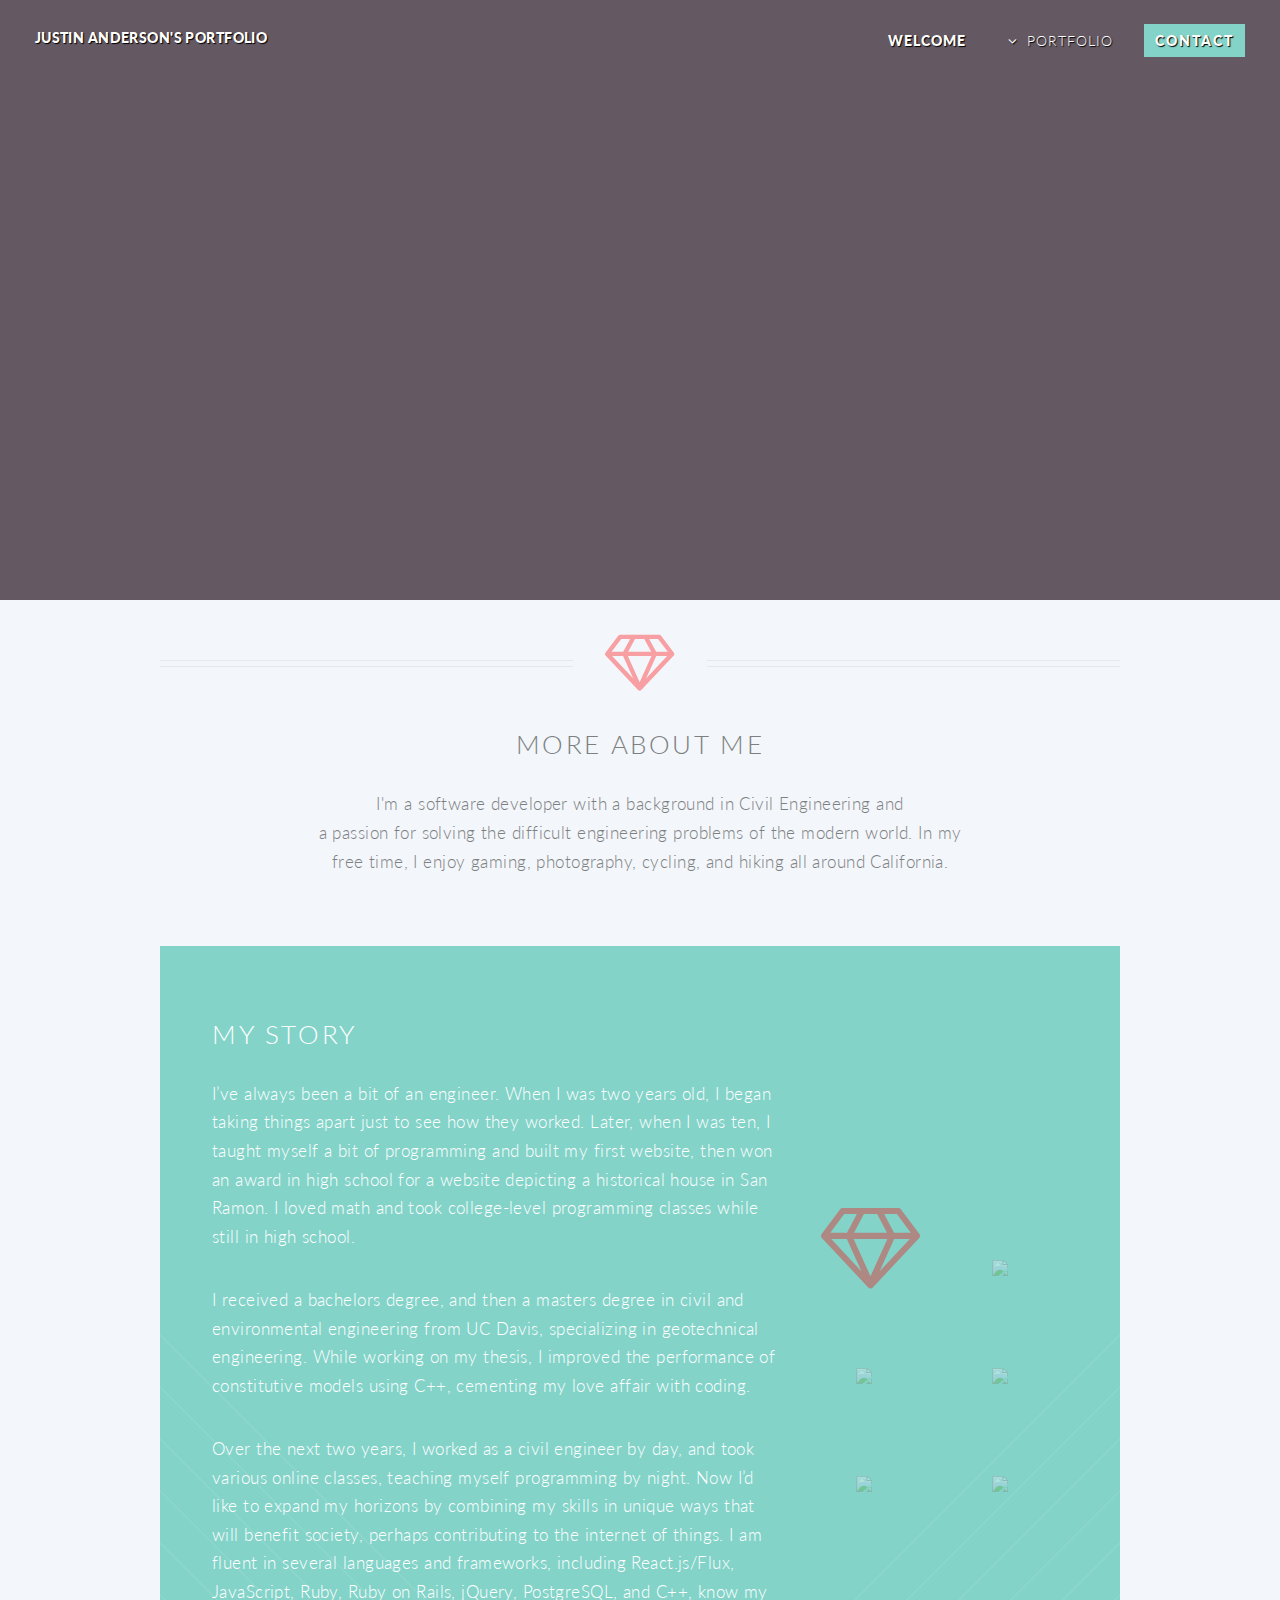
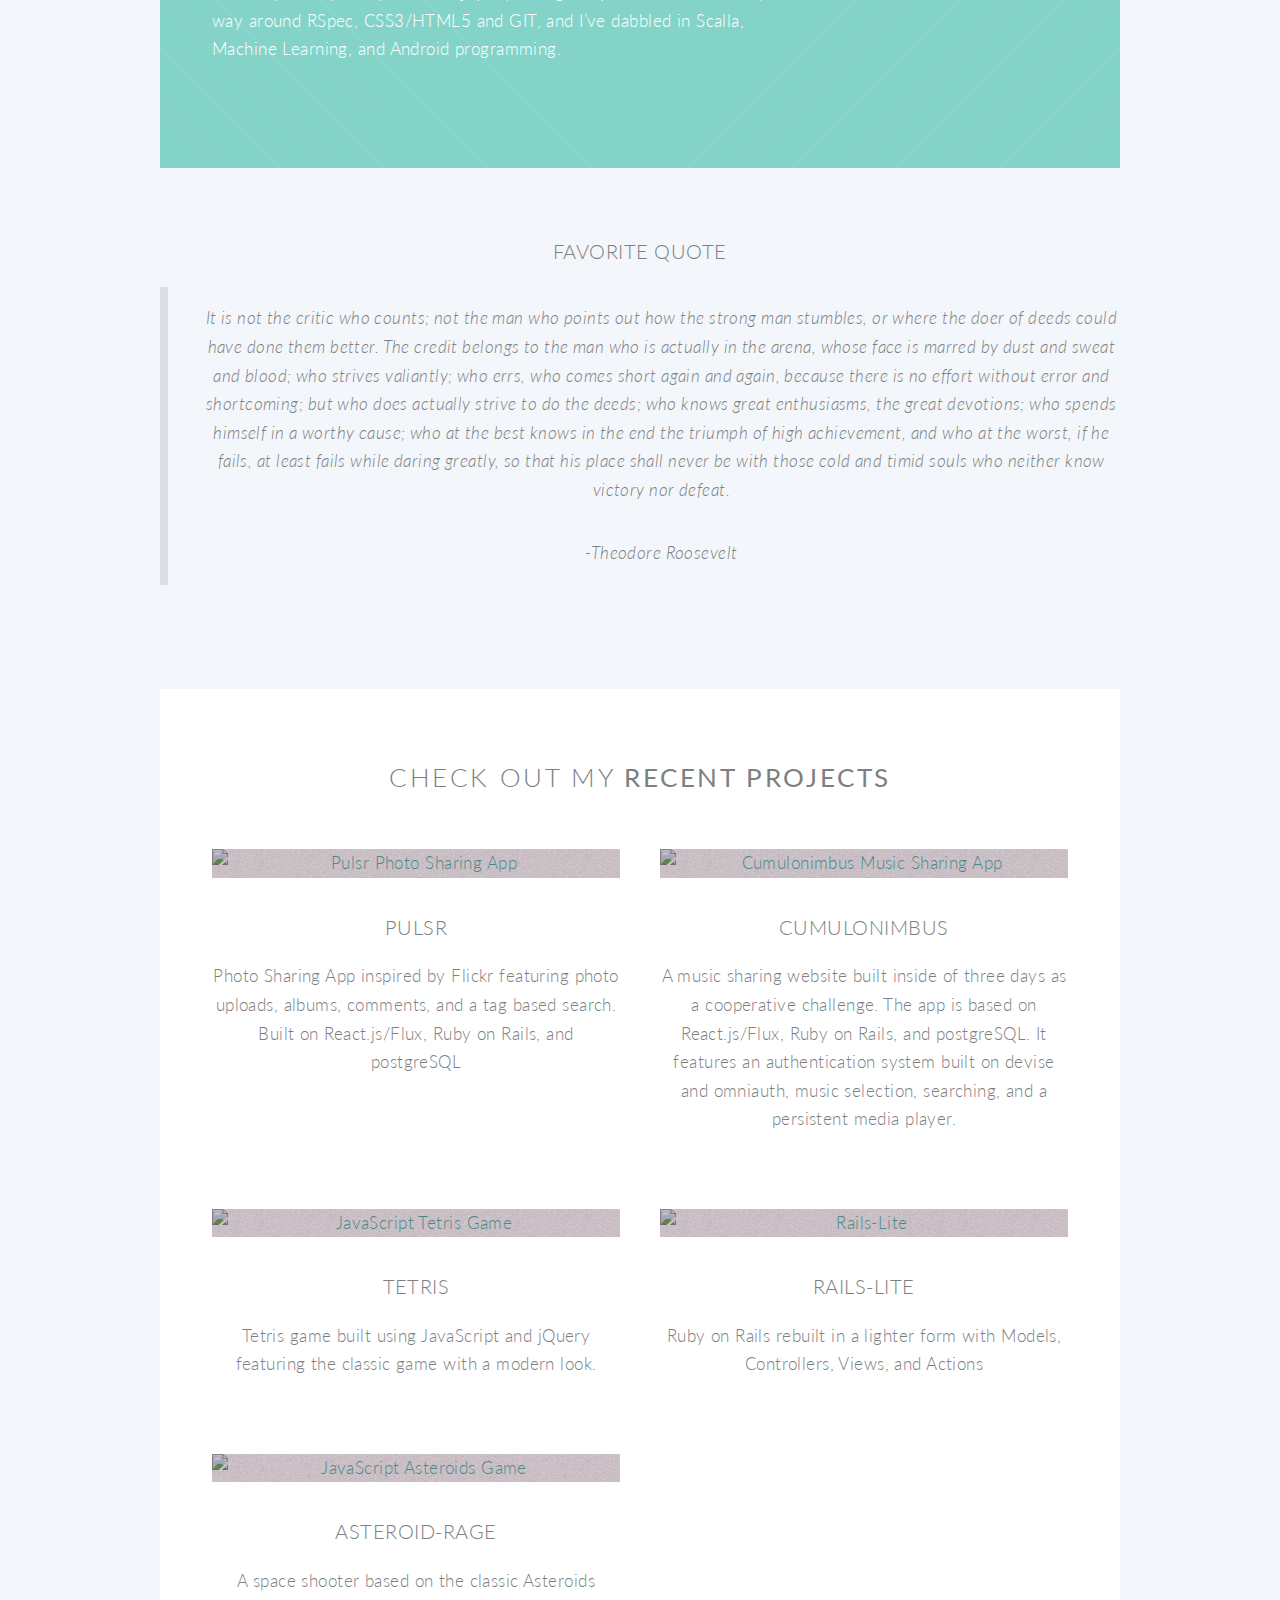
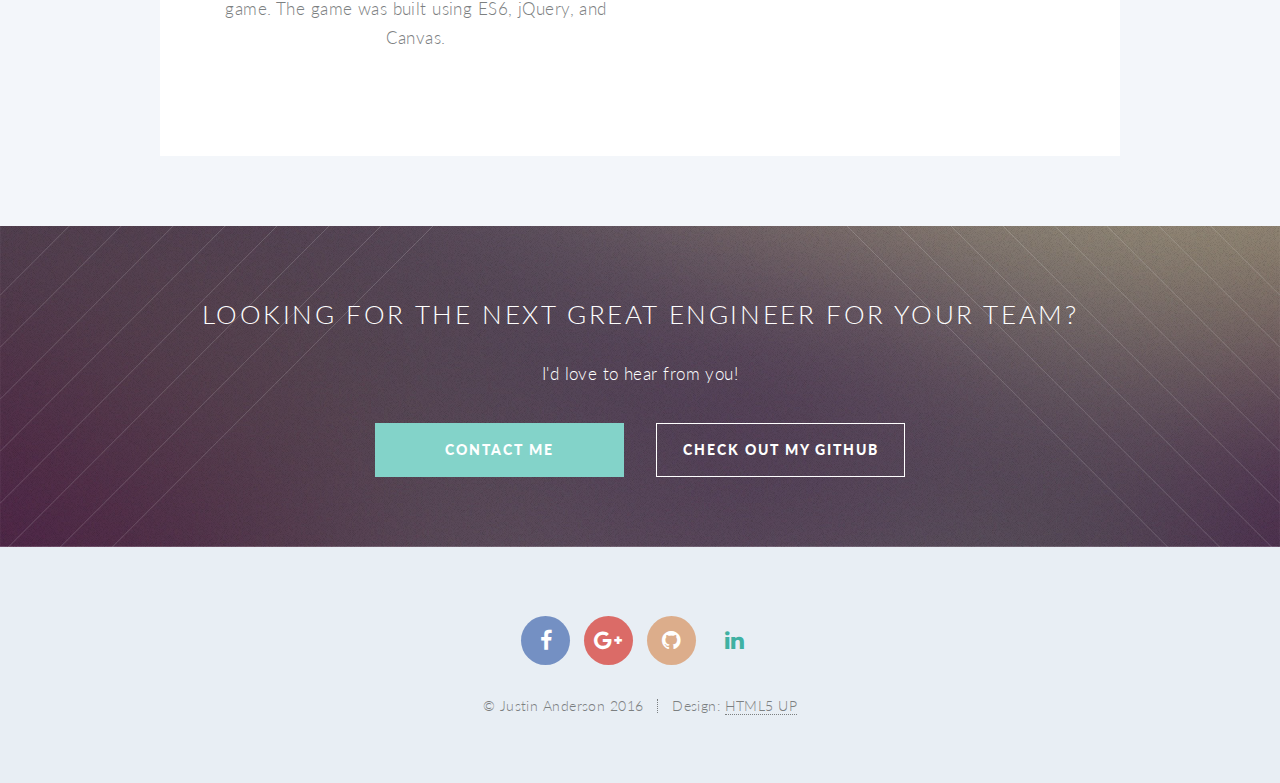
==== commit b2709394: "put quote author below quote" ====
--- a/index.html
+++ b/index.html
@@ -141,19 +141,22 @@
 										<header>
 											<h3>Favorite Quote</h3>
 										</header>
-										<blockquote>It is not the critic who counts; not the man who
-											 points out how the strong man stumbles, or where the doer
-											 of deeds could have done them better. The credit belongs
-											 to the man who is actually in the arena, whose face is
-											 marred by dust and sweat and blood; who strives valiantly;
-											 who errs, who comes short again and again, because there
-											 is no effort without error and shortcoming; but who does
-											 actually strive to do the deeds; who knows great enthusiasms,
-											 the great devotions; who spends himself in a worthy cause;
-											 who at the best knows in the end the triumph of high achievement,
-											 and who at the worst, if he fails, at least fails while
-											 daring greatly, so that his place shall never be with those
-											 cold and timid souls who neither know victory nor defeat.
+										<blockquote>
+											<p>
+												It is not the critic who counts; not the man who
+													 points out how the strong man stumbles, or where the doer
+													 of deeds could have done them better. The credit belongs
+													 to the man who is actually in the arena, whose face is
+													 marred by dust and sweat and blood; who strives valiantly;
+													 who errs, who comes short again and again, because there
+													 is no effort without error and shortcoming; but who does
+													 actually strive to do the deeds; who knows great enthusiasms,
+													 the great devotions; who spends himself in a worthy cause;
+													 who at the best knows in the end the triumph of high achievement,
+													 and who at the worst, if he fails, at least fails while
+													 daring greatly, so that his place shall never be with those
+													 cold and timid souls who neither know victory nor defeat.
+											</p>
 
 											<cite>-Theodore Roosevelt</cite>
 										</blockquote>
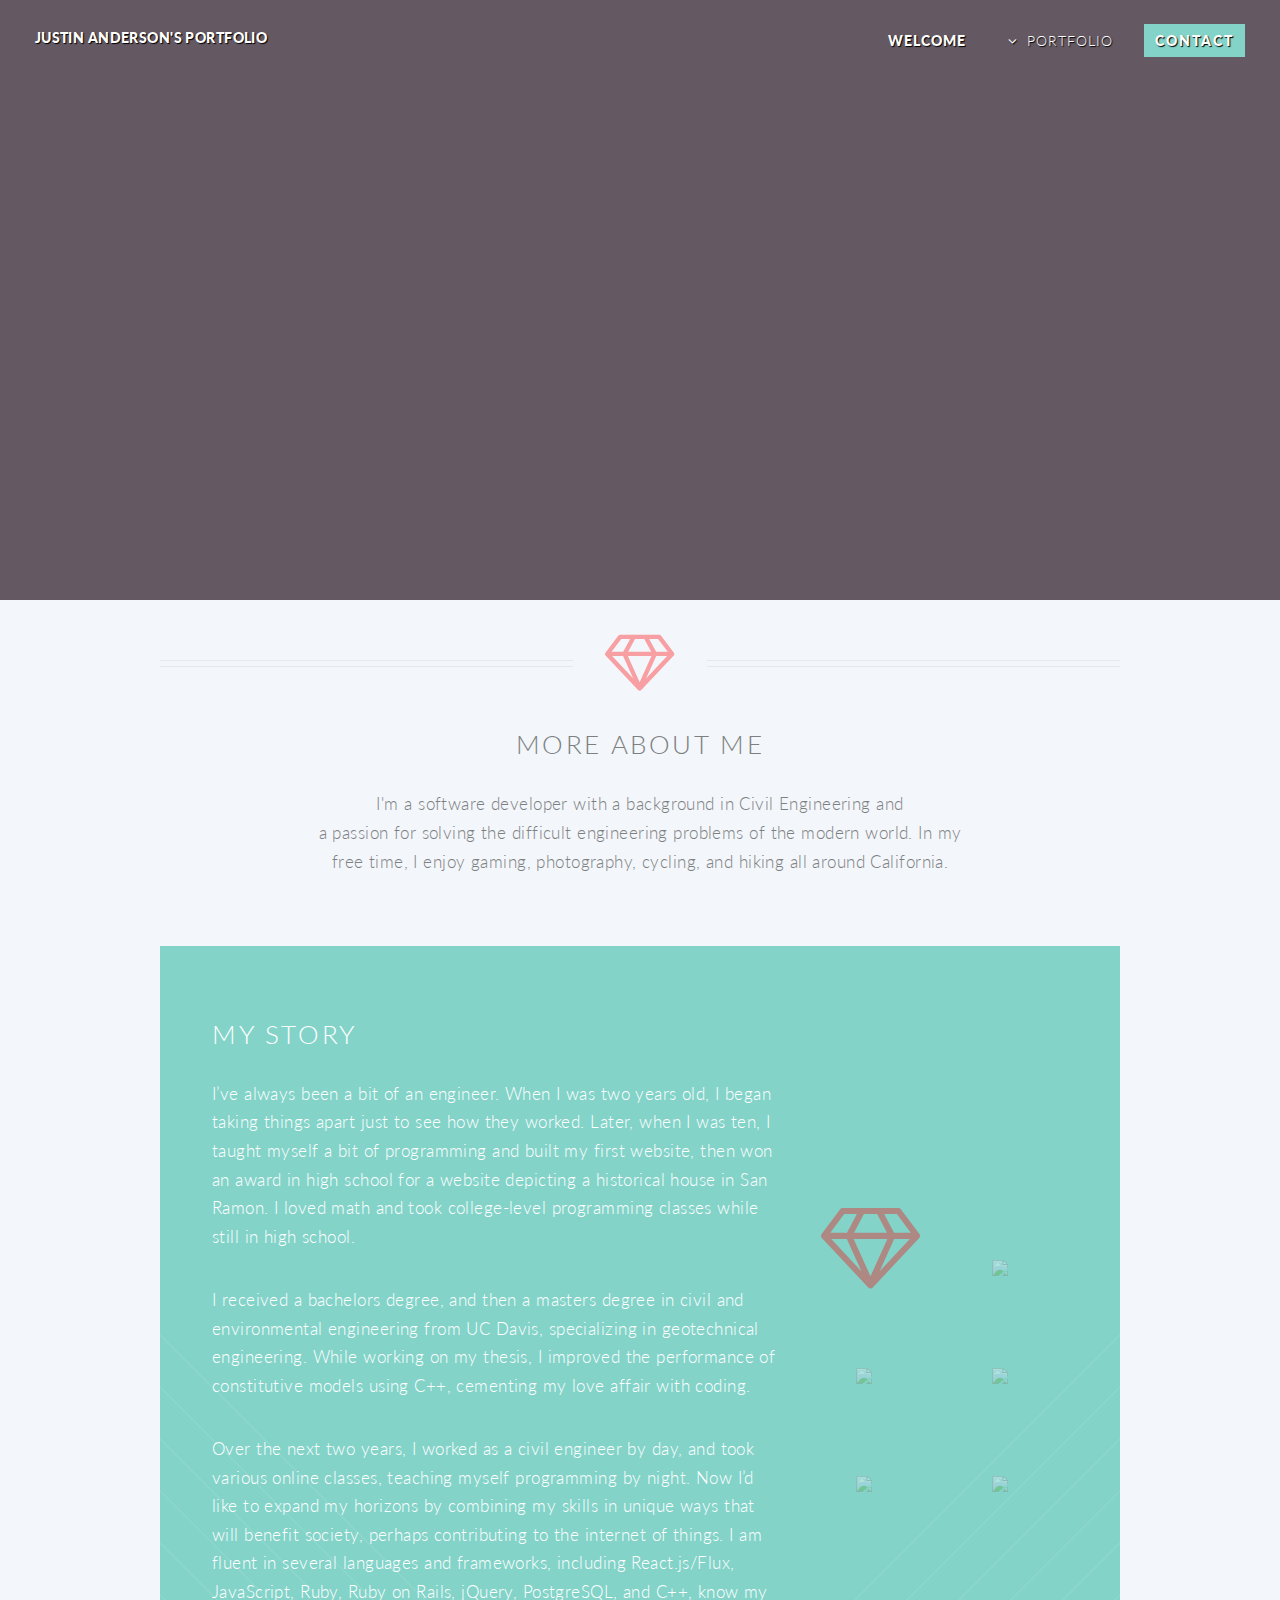
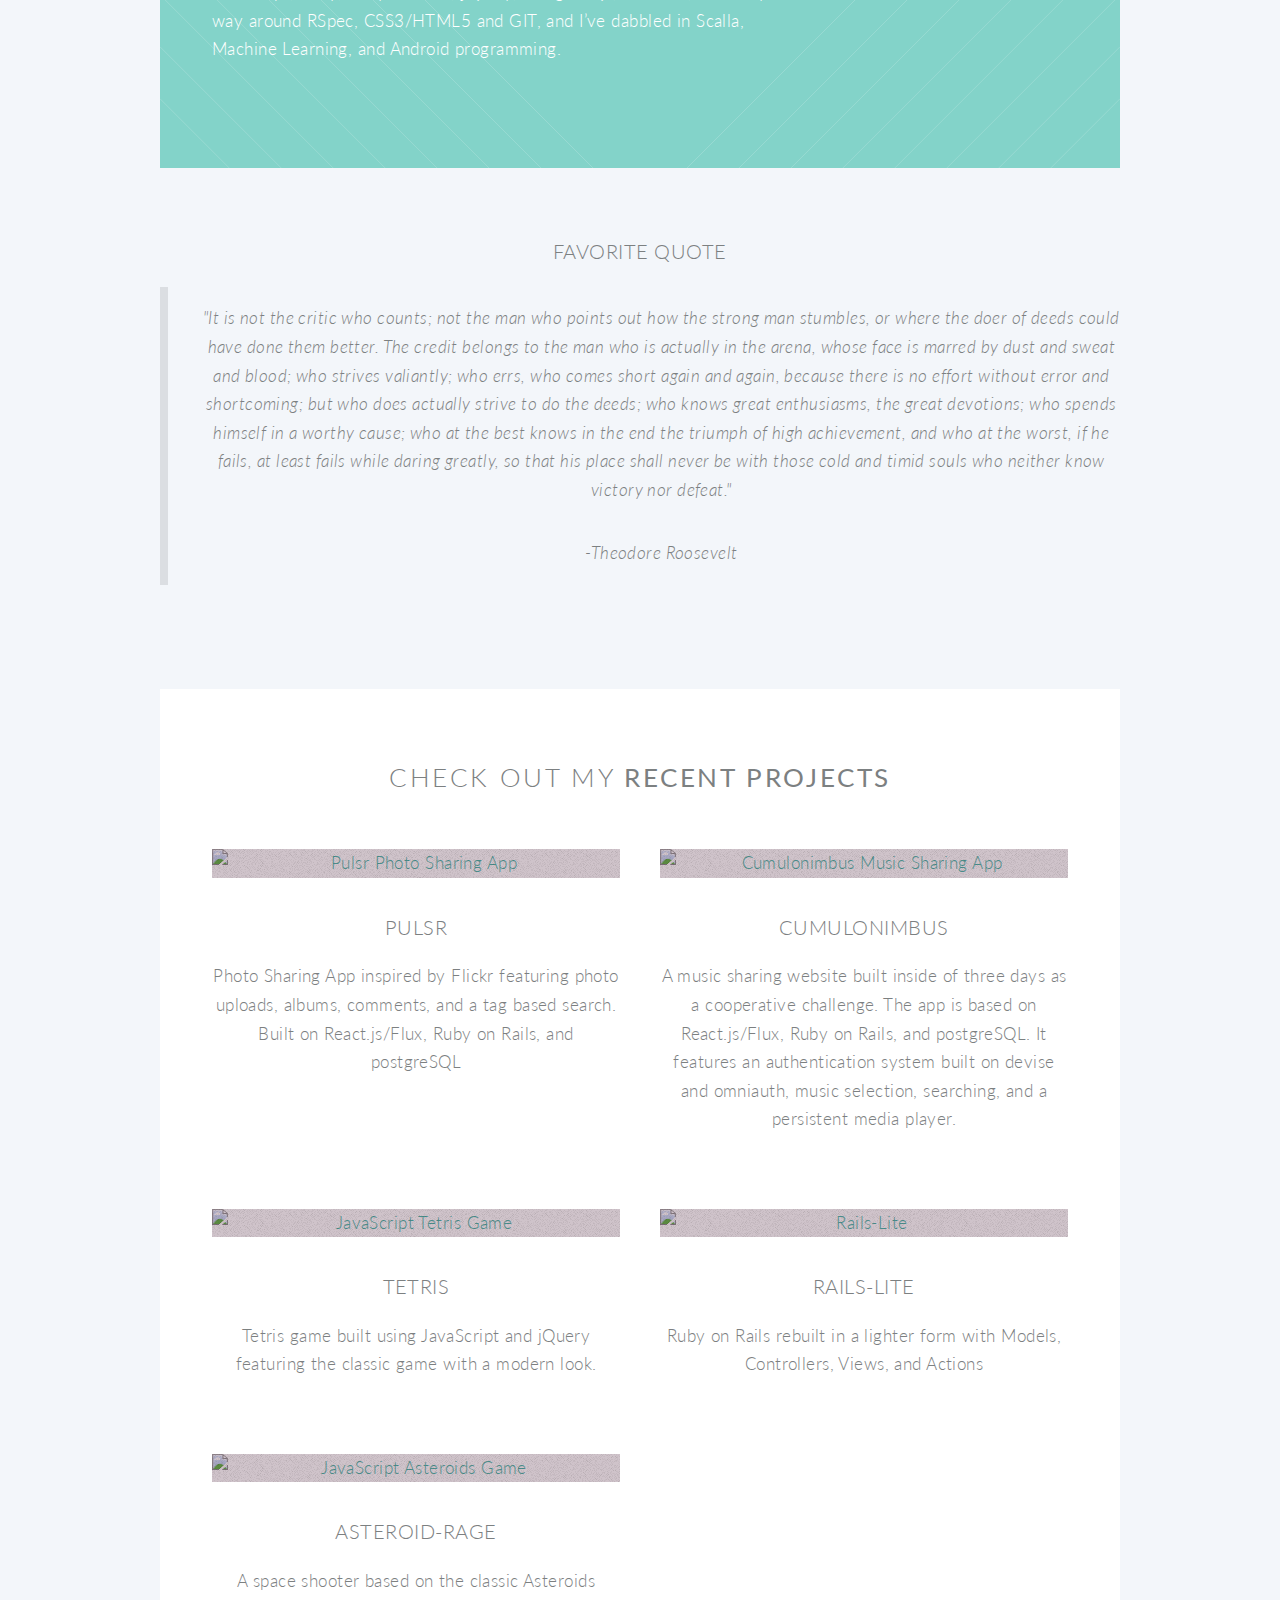
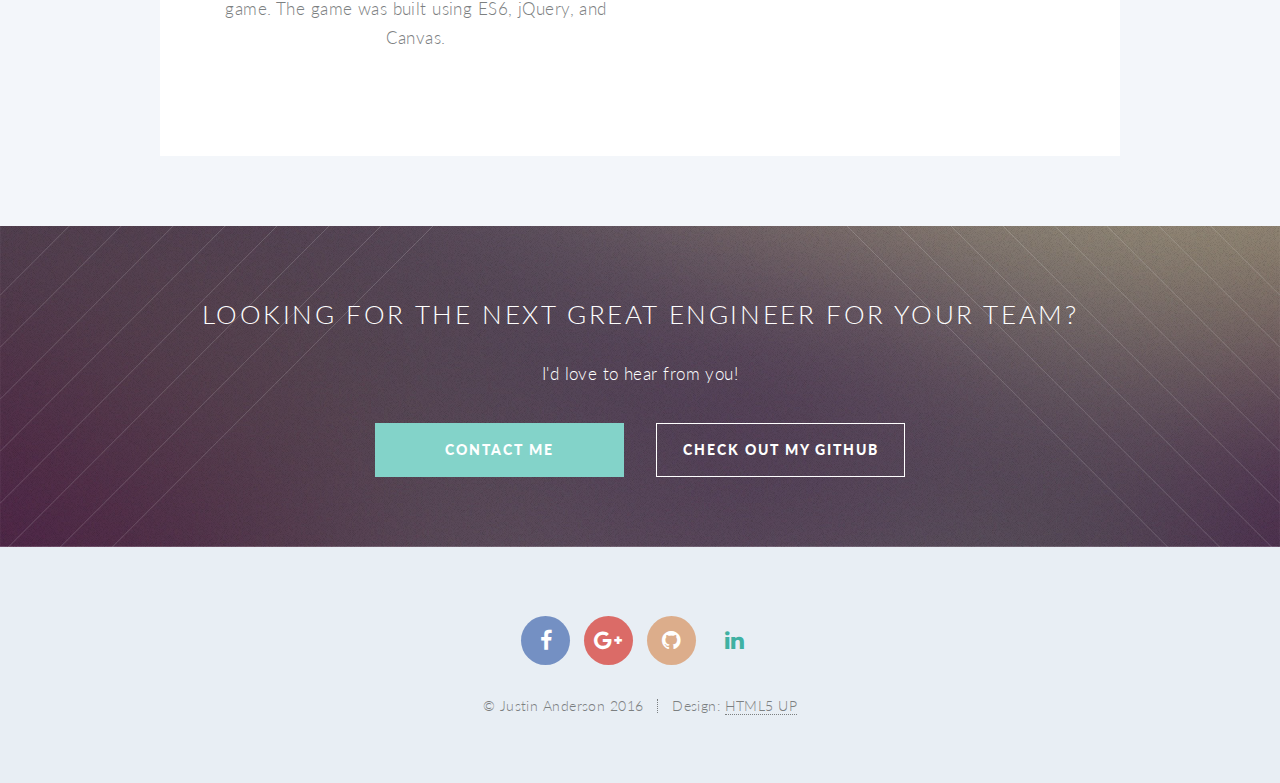
==== commit 5ba681b2: "added quotation marks to quote" ====
--- a/index.html
+++ b/index.html
@@ -143,7 +143,7 @@
 										</header>
 										<blockquote>
 											<p>
-												It is not the critic who counts; not the man who
+												"It is not the critic who counts; not the man who
 													 points out how the strong man stumbles, or where the doer
 													 of deeds could have done them better. The credit belongs
 													 to the man who is actually in the arena, whose face is
@@ -155,7 +155,7 @@
 													 who at the best knows in the end the triumph of high achievement,
 													 and who at the worst, if he fails, at least fails while
 													 daring greatly, so that his place shall never be with those
-													 cold and timid souls who neither know victory nor defeat.
+													 cold and timid souls who neither know victory nor defeat."
 											</p>
 
 											<cite>-Theodore Roosevelt</cite>
